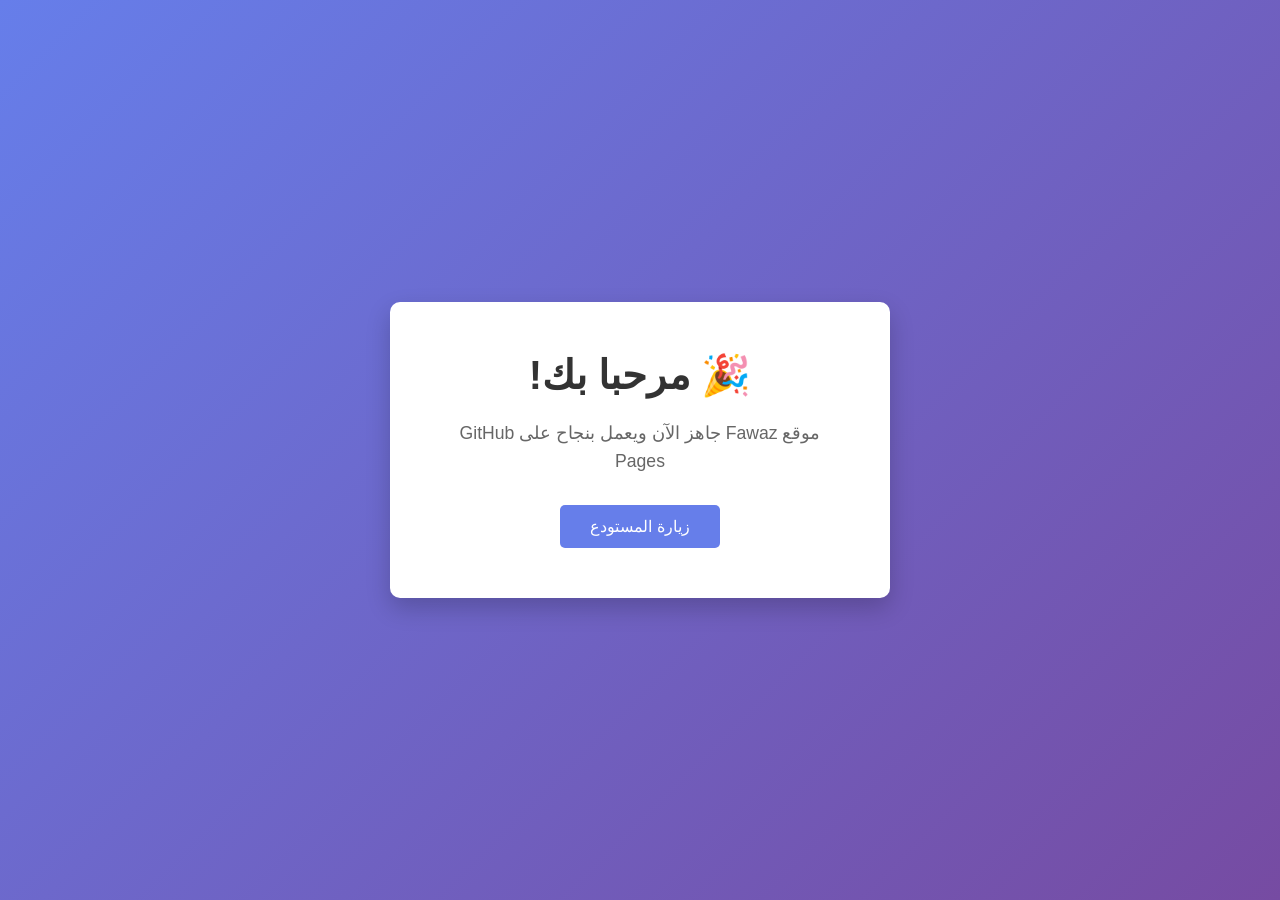
==== index.html @ ca92d2c1 "إضافة صفحة index.html الأساسية لـ GitHub Pages" ====
<!DOCTYPE html>
<html lang="ar">
<head>
    <meta charset="UTF-8">
    <meta name="viewport" content="width=device-width, initial-scale=1.0">
    <title>مرحبا - Fawaz</title>
    <style>
        * {
            margin: 0;
            padding: 0;
            box-sizing: border-box;
        }
        
        body {
            font-family: 'Arial', sans-serif;
            background: linear-gradient(135deg, #667eea 0%, #764ba2 100%);
            min-height: 100vh;
            display: flex;
            justify-content: center;
            align-items: center;
            direction: rtl;
        }
        
        .container {
            text-align: center;
            background: white;
            padding: 50px;
            border-radius: 10px;
            box-shadow: 0 10px 25px rgba(0, 0, 0, 0.2);
            max-width: 500px;
        }
        
        h1 {
            color: #333;
            margin-bottom: 20px;
            font-size: 2.5em;
        }
        
        p {
            color: #666;
            line-height: 1.6;
            margin-bottom: 30px;
            font-size: 1.1em;
        }
        
        .button {
            display: inline-block;
            background: #667eea;
            color: white;
            padding: 12px 30px;
            text-decoration: none;
            border-radius: 5px;
            transition: background 0.3s;
            font-size: 1em;
        }
        
        .button:hover {
            background: #764ba2;
        }
    </style>
</head>
<body>
    <div class="container">
        <h1>🎉 مرحبا بك!</h1>
        <p>موقع Fawaz جاهز الآن ويعمل بنجاح على GitHub Pages</p>
        <a href="https://github.com/fuad-97/fawaz" class="button">زيارة المستودع</a>
    </div>
</body>
</html>
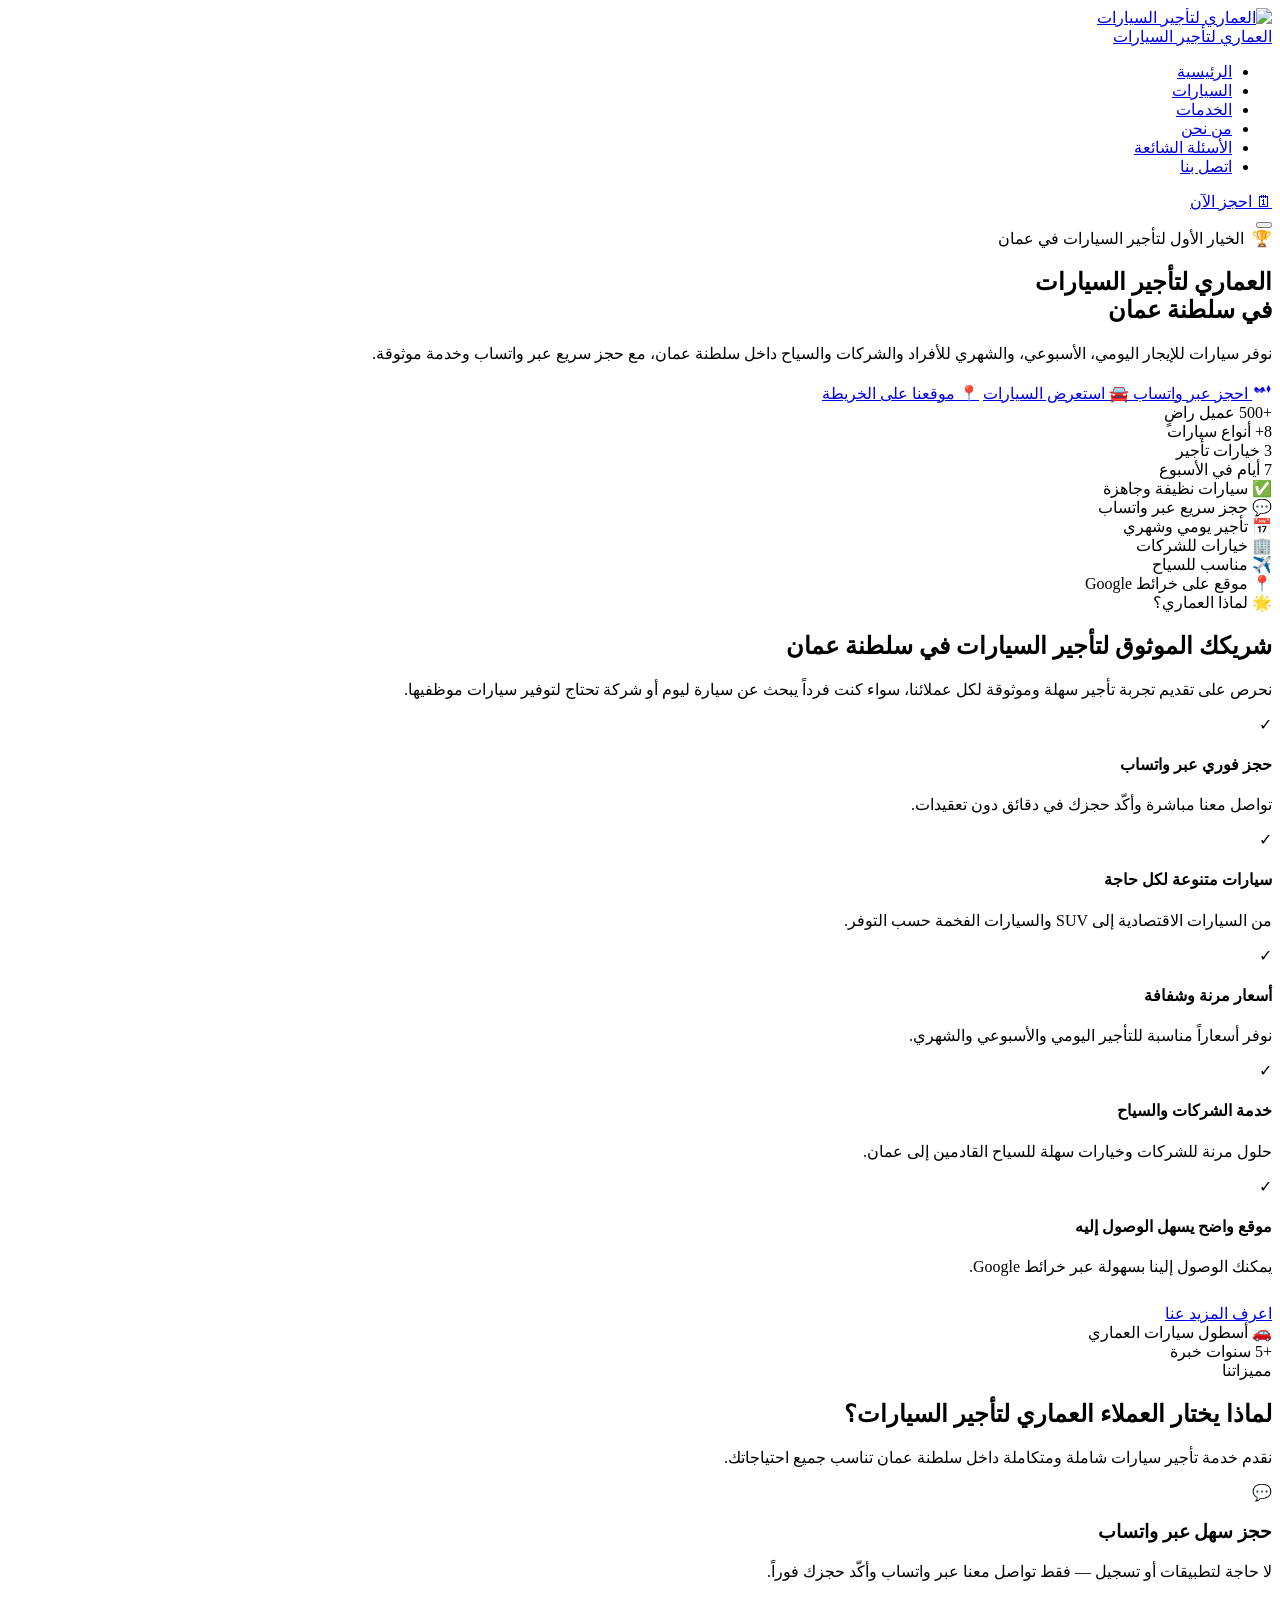
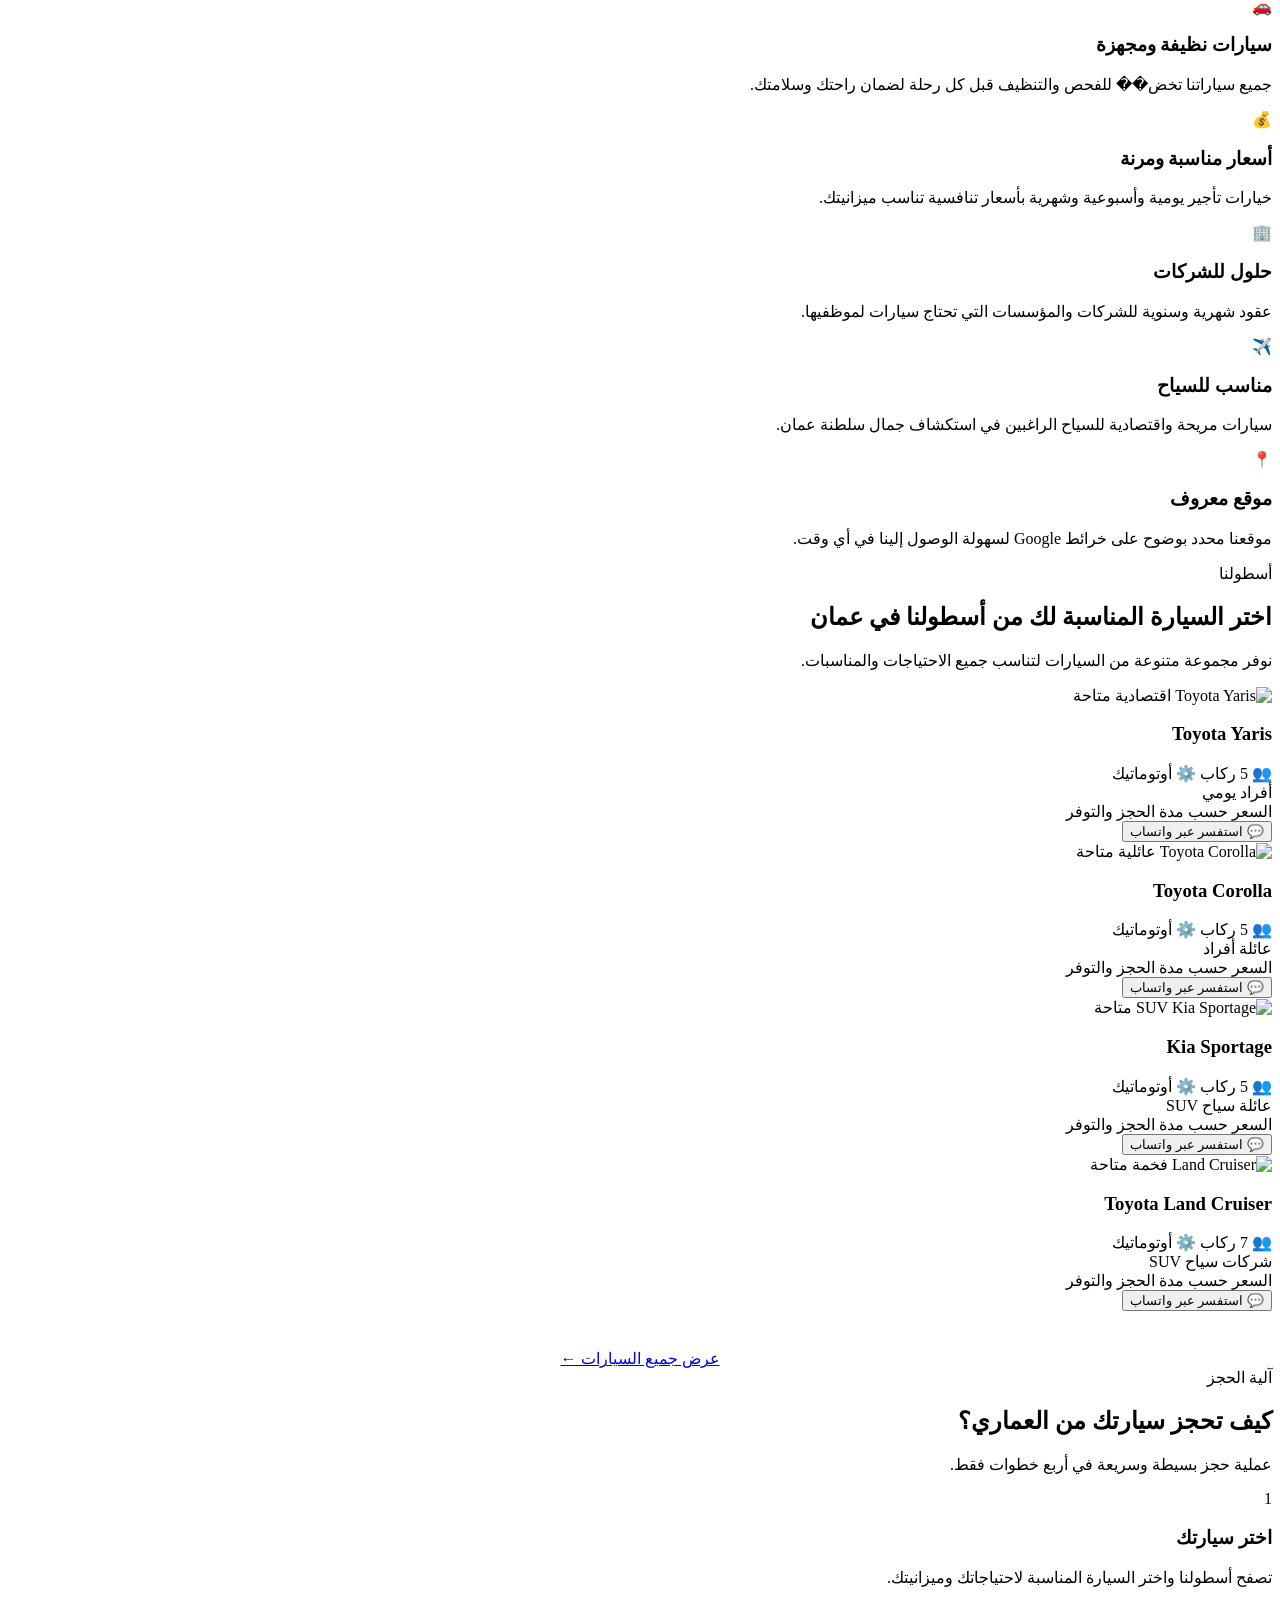
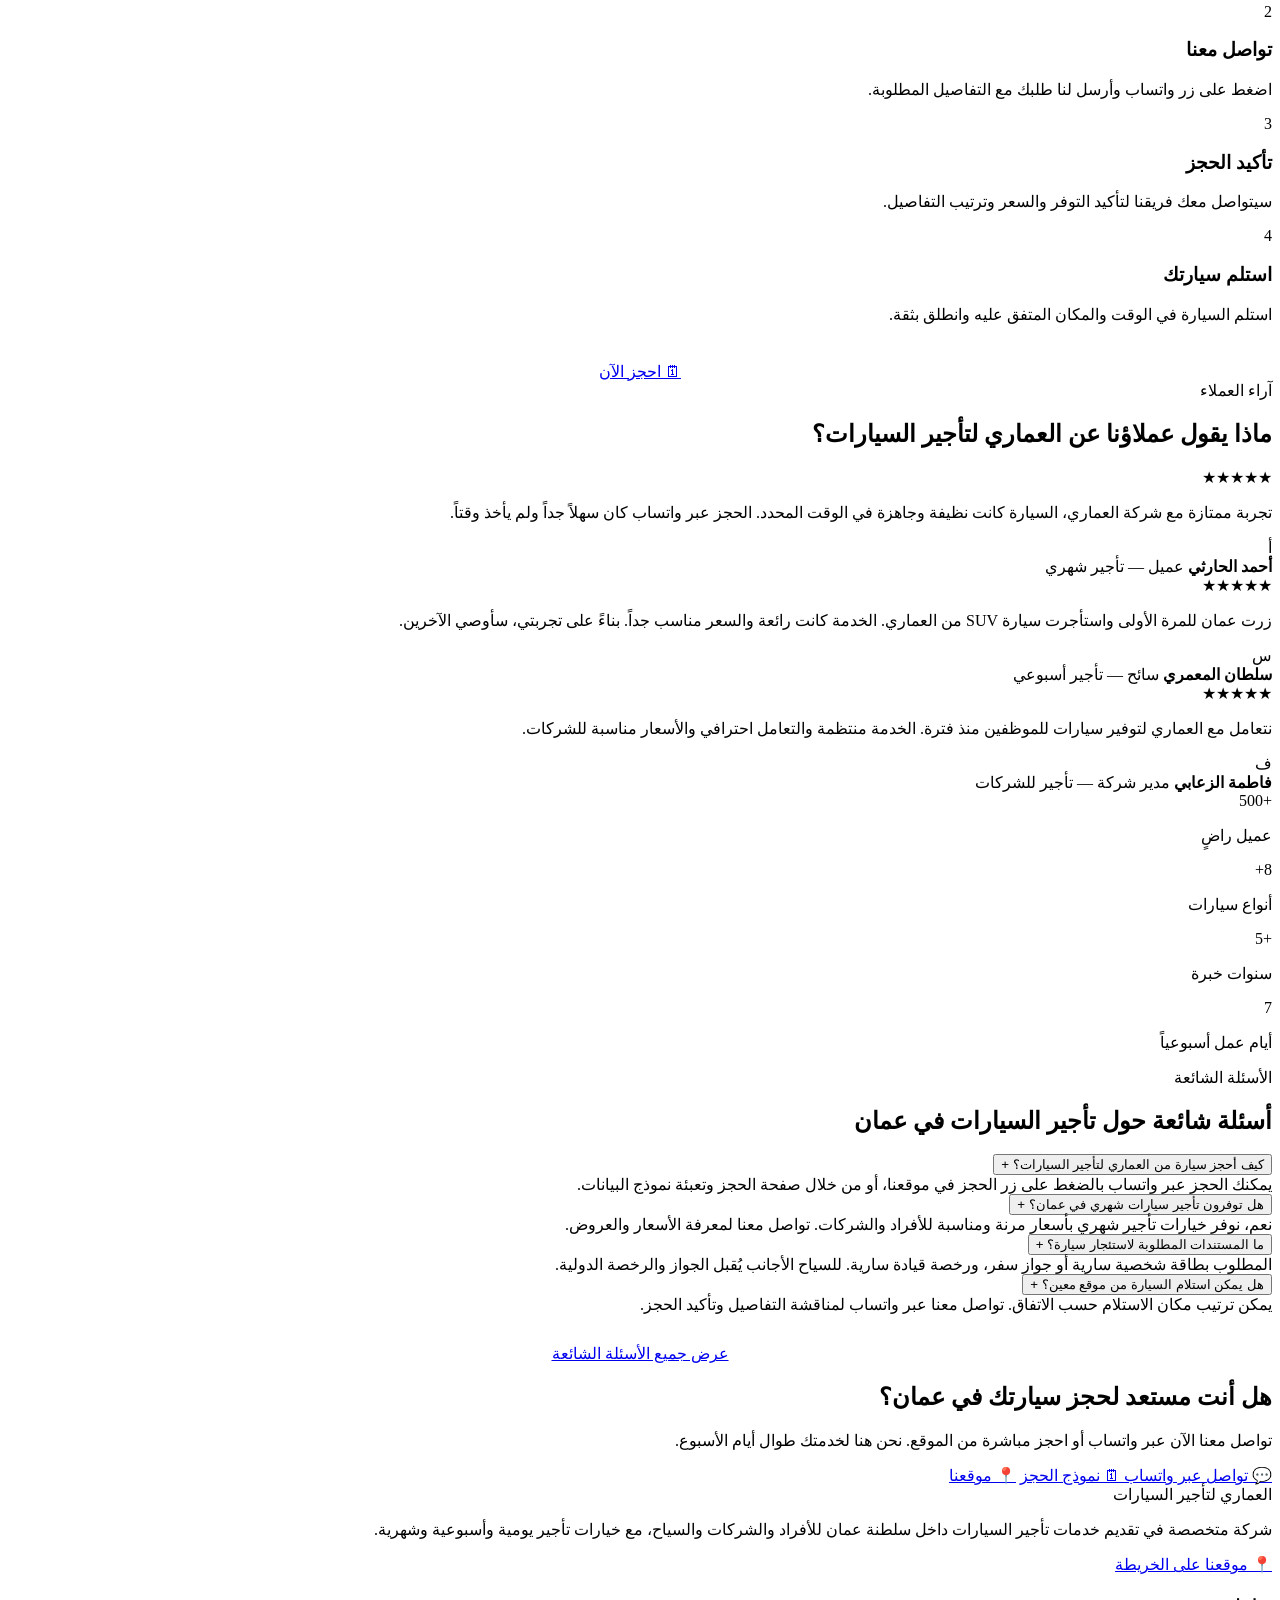
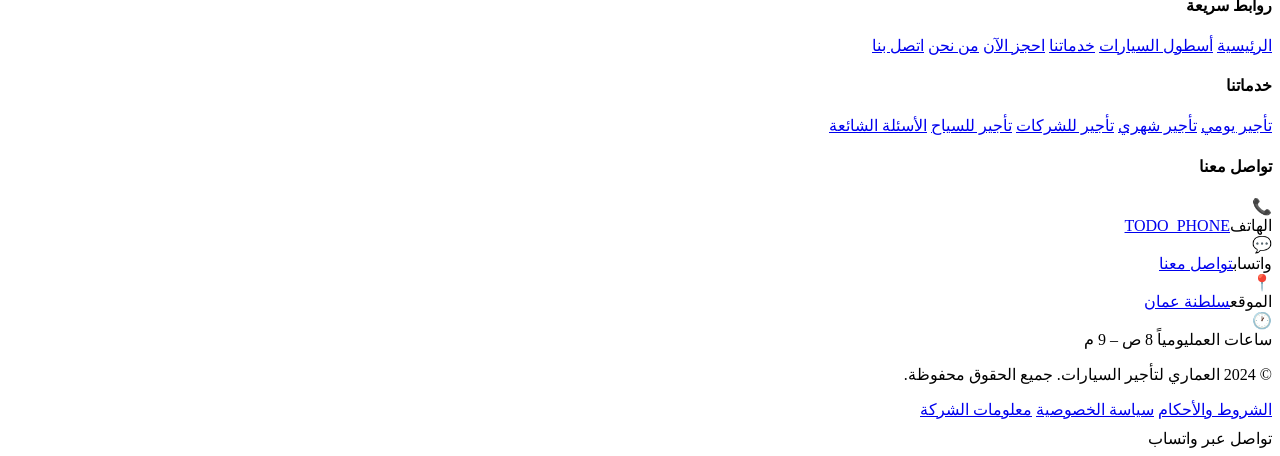
==== commit 57382a29: "استبدال الصفحة التجريبية بصفحة العماري لتأجير السيارات الحقيقية" ====
--- a/index.html
+++ b/index.html
@@ -1,69 +1,622 @@
 <!DOCTYPE html>
-<html lang="ar">
+<html lang="ar" dir="rtl">
 <head>
-    <meta charset="UTF-8">
-    <meta name="viewport" content="width=device-width, initial-scale=1.0">
-    <title>مرحبا - Fawaz</title>
-    <style>
-        * {
-            margin: 0;
-            padding: 0;
-            box-sizing: border-box;
-        }
-        
-        body {
-            font-family: 'Arial', sans-serif;
-            background: linear-gradient(135deg, #667eea 0%, #764ba2 100%);
-            min-height: 100vh;
-            display: flex;
-            justify-content: center;
-            align-items: center;
-            direction: rtl;
-        }
-        
-        .container {
-            text-align: center;
-            background: white;
-            padding: 50px;
-            border-radius: 10px;
-            box-shadow: 0 10px 25px rgba(0, 0, 0, 0.2);
-            max-width: 500px;
-        }
-        
-        h1 {
-            color: #333;
-            margin-bottom: 20px;
-            font-size: 2.5em;
-        }
-        
-        p {
-            color: #666;
-            line-height: 1.6;
-            margin-bottom: 30px;
-            font-size: 1.1em;
-        }
-        
-        .button {
-            display: inline-block;
-            background: #667eea;
-            color: white;
-            padding: 12px 30px;
-            text-decoration: none;
-            border-radius: 5px;
-            transition: background 0.3s;
-            font-size: 1em;
-        }
-        
-        .button:hover {
-            background: #764ba2;
-        }
-    </style>
+  <meta charset="UTF-8">
+  <meta name="viewport" content="width=device-width, initial-scale=1.0">
+  <title>العماري لتأجير السيارات في عمان | Rent a Car Oman</title>
+  <meta name="description" content="العماري لتأجير السيارات في سلطنة عمان — تأجير سيارات يومي وأسبوعي وشهري للأفراد والشركات والسياح. احجز الآن عبر واتساب بسهولة.">
+  <meta name="keywords" content="تأجير سيارات عمان, تأجير سيارات مسقط, شركة تأجير سيارات في عمان, سيارات للإيجار في عمان, تأجير سيارات يومي">
+  <meta name="robots" content="index, follow">
+  <link rel="canonical" href="https://car-rent-al.netlify.app/index.html">
+
+  <!-- Open Graph -->
+  <meta property="og:type"        content="website">
+  <meta property="og:title"       content="العماري لتأجير السيارات في عمان">
+  <meta property="og:description" content="تأجير سيارات يومي وشهري للأفراد والشركات والسياح في سلطنة عمان. حجز سريع عبر واتساب.">
+  <meta property="og:url"         content="https://car-rent-al.netlify.app">
+  <meta property="og:locale"      content="ar_OM">
+  <meta name="twitter:card"       content="summary_large_image">
+  <meta name="twitter:title"      content="العماري لتأجير السيارات في عمان">
+  <meta name="twitter:description" content="تأجير سيارات يومي وشهري للأفراد والشركات والسياح في سلطنة عمان.">
+
+    <link rel="icon" type="image/svg+xml" href="assets/logo.svg">
+  <link rel="stylesheet" href="css/style.css">
+
+  <!-- Structured Data: LocalBusiness + AutoRental + WebSite -->
+  <script type="application/ld+json">
+  [
+    {
+      "@context": "https://schema.org",
+      "@type": ["AutoRental","LocalBusiness"],
+      "name": "العماري لتأجير السيارات",
+      "alternateName": "Al-Amari Car Rental",
+      "description": "شركة تأجير سيارات في سلطنة عمان تقدم خدمات تأجير يومي وأسبوعي وشهري للأفراد والشركات والسياح.",
+      "url": "https://car-rent-al.netlify.app",
+      "telephone": "TODO_PHONE",
+      "areaServed": {"@type":"Country","name":"Oman"},
+      "address": {"@type":"PostalAddress","addressCountry":"OM","addressRegion":"مسقط","addressLocality":"سلطنة عمان"},
+      "sameAs": ["https://maps.app.goo.gl/ahwhJKdvhMWxH1zr6"],
+      "openingHoursSpecification": {
+        "@type": "OpeningHoursSpecification",
+        "dayOfWeek": ["Monday","Tuesday","Wednesday","Thursday","Friday","Saturday","Sunday"],
+        "opens": "08:00",
+        "closes": "21:00"
+      },
+      "contactPoint": {
+        "@type": "ContactPoint",
+        "contactType": "customer service",
+        "telephone": "TODO_PHONE",
+        "availableLanguage": ["Arabic","English"]
+      },
+      "priceRange": "$$",
+      "currenciesAccepted": "OMR",
+      "paymentAccepted": "Cash, Credit Card"
+    },
+    {
+      "@context": "https://schema.org",
+      "@type": "WebSite",
+      "name": "العماري لتأجير السيارات",
+      "url": "https://car-rent-al.netlify.app"
+    }
+  ]
+  </script>
 </head>
 <body>
-    <div class="container">
-        <h1>🎉 مرحبا بك!</h1>
-        <p>موقع Fawaz جاهز الآن ويعمل بنجاح على GitHub Pages</p>
-        <a href="https://github.com/fuad-97/fawaz" class="button">زيارة المستودع</a>
-    </div>
+
+<!-- Navigation -->
+<nav class="navbar" id="navbar">
+  <div class="container">
+    <div class="navbar-inner">
+      <a href="index.html" class="navbar-brand">
+        <img class="brand-logo" src="assets/logo.svg" alt="العماري لتأجير السيارات">
+        <div class="brand-text">
+          <span class="brand-name-nav">العماري</span>
+          <span class="brand-sub-nav">لتأجير السيارات</span>
+        </div>
+      </a>
+      <ul class="nav-menu" id="navMenu">
+        <li><a href="index.html"   class="nav-link active">الرئيسية</a></li>
+        <li><a href="fleet.html"   class="nav-link">السيارات</a></li>
+        <li><a href="services.html" class="nav-link">الخدمات</a></li>
+        <li><a href="about.html"   class="nav-link">من نحن</a></li>
+        <li><a href="faq.html"     class="nav-link">الأسئلة الشائعة</a></li>
+        <li><a href="contact.html" class="nav-link">اتصل بنا</a></li>
+      </ul>
+      <div class="nav-cta">
+        <a href="booking.html" class="btn btn-primary btn-sm">🗓 احجز الآن</a>
+      </div>
+      <button class="hamburger" id="hamburger" aria-label="فتح القائمة">
+        <span></span><span></span><span></span>
+      </button>
+    </div>
+  </div>
+</nav>
+<div class="menu-overlay" id="menuOverlay"></div>
+
+<!-- Hero Section -->
+<section class="hero" id="hero">
+  <div class="hero-bg"></div>
+  <div class="hero-pattern"></div>
+  <div class="container">
+    <div class="hero-content">
+      <div class="hero-badge">🏆 &nbsp;الخيار الأول لتأجير السيارات في عمان</div>
+      <h1>
+        <span>العماري</span> لتأجير السيارات<br>في سلطنة عمان
+      </h1>
+      <p class="hero-desc">
+        نوفر سيارات للإيجار اليومي، الأسبوعي، والشهري للأفراد والشركات والسياح
+        داخل سلطنة عمان، مع حجز سريع عبر واتساب وخدمة موثوقة.
+      </p>
+      <div class="hero-actions">
+        <a href="https://wa.me/TODO_WHATSAPP?text=مرحبا،%20أريد%20الاستفسار%20عن%20تأجير%20سيارة%20من%20العماري"
+           target="_blank" class="btn btn-whatsapp btn-lg">
+          <svg width="20" height="20" viewBox="0 0 24 24" fill="currentColor"><path d="M17.472 14.382c-.297-.149-1.758-.867-2.03-.967-.273-.099-.471-.148-.67.15-.197.297-.767.966-.94 1.164-.173.199-.347.223-.52.099-.636-.378-1.635-.606-2.359-.893-.723-.287-1.181-.604-2.195.62-.714.987-1.523 1.957-2.406 1.957-1.022 0-3.023-1.688-3.517-3.192-.49-1.504.331-2.258 1.142-3.05 1.181-1.181 2.357-.294 3.539.996.378.409.778.857 1.358 1.315.58-.458.981-.906 1.359-1.315 1.182-1.29 2.358-2.177 3.539-.996.811.792 1.632 1.546 1.142 3.05-.494 1.504-2.495 3.192-3.517 3.192-.883 0-1.692-.97-2.406-1.957-1.014-1.224-1.472-.907-2.195-.62-.724.287-1.723.515-2.359.893-.173.124-.347.1-.52-.099-.173-.199-.347-.223-.52-.099zm.029-2.522c.524-1.049 1.048-2.098 1.572-3.147.262-.524.525-1.048.787-1.572.262.524.525 1.048.787 1.572.524 1.049 1.048 2.098 1.572 3.147-.524 1.049-1.048 2.098-1.572 3.147-.262.524-.525 1.048-.787 1.572-.262-.524-.525-1.048-.787-1.572-.524-1.049-1.048-2.098-1.572-3.147z"/></svg>
+          احجز عبر واتساب
+        </a>
+        <a href="fleet.html" class="btn btn-secondary btn-lg">🚘 استعرض السيارات</a>
+        <a href="https://maps.app.goo.gl/ahwhJKdvhMWxH1zr6" target="_blank" class="btn btn-outline-gold btn-lg">📍 موقعنا على الخريطة</a>
+      </div>
+      <div class="hero-stats">
+        <div class="stat-item">
+          <span class="stat-number">+500</span>
+          <span class="stat-label">عميل راضٍ</span>
+        </div>
+        <div class="stat-item">
+          <span class="stat-number">8+</span>
+          <span class="stat-label">أنواع سيارات</span>
+        </div>
+        <div class="stat-item">
+          <span class="stat-number">3</span>
+          <span class="stat-label">خيارات تأجير</span>
+        </div>
+        <div class="stat-item">
+          <span class="stat-number">7</span>
+          <span class="stat-label">أيام في الأسبوع</span>
+        </div>
+      </div>
+    </div>
+  </div>
+</section>
+
+<!-- Features Strip -->
+<div class="features-strip">
+  <div class="container">
+    <div class="features-strip-inner">
+      <div class="feature-strip-item"><span class="icon">✅</span> سيارات نظيفة وجاهزة</div>
+      <div class="feature-strip-item"><span class="icon">💬</span> حجز سريع عبر واتساب</div>
+      <div class="feature-strip-item"><span class="icon">📅</span> تأجير يومي وشهري</div>
+      <div class="feature-strip-item"><span class="icon">🏢</span> خيارات للشركات</div>
+      <div class="feature-strip-item"><span class="icon">✈️</span> مناسب للسياح</div>
+      <div class="feature-strip-item"><span class="icon">📍</span> موقع على خرائط Google</div>
+    </div>
+  </div>
+</div>
+
+<!-- Why Choose Us -->
+<section class="section section-bg">
+  <div class="container">
+    <div class="why-grid">
+      <div class="why-content fade-up">
+        <span class="badge-pill">🌟 لماذا العماري؟</span>
+        <h2>شريكك الموثوق لتأجير السيارات في سلطنة عمان</h2>
+        <p>نحرص على تقديم تجربة تأجير سهلة وموثوقة لكل عملائنا، سواء كنت فرداً يبحث عن سيارة ليوم أو شركة تحتاج لتوفير سيارات موظفيها.</p>
+        <div class="why-list">
+          <div class="why-item">
+            <div class="why-check">✓</div>
+            <div class="why-item-text">
+              <h4>حجز فوري عبر واتساب</h4>
+              <p>تواصل معنا مباشرة وأكّد حجزك في دقائق دون تعقيدات.</p>
+            </div>
+          </div>
+          <div class="why-item">
+            <div class="why-check">✓</div>
+            <div class="why-item-text">
+              <h4>سيارات متنوعة لكل حاجة</h4>
+              <p>من السيارات الاقتصادية إلى SUV والسيارات الفخمة حسب التوفر.</p>
+            </div>
+          </div>
+          <div class="why-item">
+            <div class="why-check">✓</div>
+            <div class="why-item-text">
+              <h4>أسعار مرنة وشفافة</h4>
+              <p>نوفر أسعاراً مناسبة للتأجير اليومي والأسبوعي والشهري.</p>
+            </div>
+          </div>
+          <div class="why-item">
+            <div class="why-check">✓</div>
+            <div class="why-item-text">
+              <h4>خدمة الشركات والسياح</h4>
+              <p>حلول مرنة للشركات وخيارات سهلة للسياح القادمين إلى عمان.</p>
+            </div>
+          </div>
+          <div class="why-item">
+            <div class="why-check">✓</div>
+            <div class="why-item-text">
+              <h4>موقع واضح يسهل الوصول إليه</h4>
+              <p>يمكنك الوصول إلينا بسهولة عبر خرائط Google.</p>
+            </div>
+          </div>
+        </div>
+        <div style="margin-top:28px">
+          <a href="about.html" class="btn btn-navy">اعرف المزيد عنا</a>
+        </div>
+      </div>
+      <div class="why-image-wrap fade-left">
+        <div class="why-image-main">
+          <div class="why-img-placeholder">
+            🚗
+            <span>أسطول سيارات العماري</span>
+          </div>
+        </div>
+        <div class="why-badge-float">
+          <span class="badge-num">+5</span>
+          <span class="badge-lbl">سنوات خبرة</span>
+        </div>
+      </div>
+    </div>
+  </div>
+</section>
+
+<!-- Features Cards -->
+<section class="section">
+  <div class="container">
+    <div class="section-header fade-up">
+      <span class="badge-pill">مميزاتنا</span>
+      <h2>لماذا يختار العملاء العماري لتأجير السيارات؟</h2>
+      <div class="divider"></div>
+      <p>نقدم خدمة تأجير سيارات شاملة ومتكاملة داخل سلطنة عمان تناسب جميع احتياجاتك.</p>
+    </div>
+    <div class="features-grid">
+      <div class="feature-card fade-up delay-1">
+        <div class="feature-icon">💬</div>
+        <h3>حجز سهل عبر واتساب</h3>
+        <p>لا حاجة لتطبيقات أو تسجيل — فقط تواصل معنا عبر واتساب وأكّد حجزك فوراً.</p>
+      </div>
+      <div class="feature-card fade-up delay-2">
+        <div class="feature-icon">🚗</div>
+        <h3>سيارات نظيفة ومجهزة</h3>
+        <p>جميع سياراتنا تخض�� للفحص والتنظيف قبل كل رحلة لضمان راحتك وسلامتك.</p>
+      </div>
+      <div class="feature-card fade-up delay-3">
+        <div class="feature-icon">💰</div>
+        <h3>أسعار مناسبة ومرنة</h3>
+        <p>خيارات تأجير يومية وأسبوعية وشهرية بأسعار تنافسية تناسب ميزانيتك.</p>
+      </div>
+      <div class="feature-card fade-up delay-4">
+        <div class="feature-icon">🏢</div>
+        <h3>حلول للشركات</h3>
+        <p>عقود شهرية وسنوية للشركات والمؤسسات التي تحتاج سيارات لموظفيها.</p>
+      </div>
+      <div class="feature-card fade-up delay-1">
+        <div class="feature-icon">✈️</div>
+        <h3>مناسب للسياح</h3>
+        <p>سيارات مريحة واقتصادية للسياح الراغبين في استكشاف جمال سلطنة عمان.</p>
+      </div>
+      <div class="feature-card fade-up delay-2">
+        <div class="feature-icon">📍</div>
+        <h3>موقع معروف</h3>
+        <p>موقعنا محدد بوضوح على خرائط Google لسهولة الوصول إلينا في أي وقت.</p>
+      </div>
+    </div>
+  </div>
+</section>
+
+<!-- Car Showcase -->
+<section class="section section-bg">
+  <div class="container">
+    <div class="section-header fade-up">
+      <span class="badge-pill">أسطولنا</span>
+      <h2>اختر السيارة المناسبة لك من أسطولنا في عمان</h2>
+      <div class="divider"></div>
+      <p>نوفر مجموعة متنوعة من السيارات لتناسب جميع الاحتياجات والمناسبات.</p>
+    </div>
+    <div class="cars-grid">
+      <!-- Toyota Yaris -->
+      <div class="car-card fade-up delay-1" data-tags="economy,daily">
+        <div class="car-card-image">
+          <img src="https://commons.wikimedia.org/wiki/Special:FilePath/2020%20Toyota%20Yaris%20LE%20Hatchback.jpg?width=900" alt="Toyota Yaris" loading="lazy" decoding="async">
+          <span class="car-type-badge">اقتصادية</span>
+          <span class="car-avail">متاحة</span>
+        </div>
+        <div class="car-card-body">
+          <h3>Toyota Yaris</h3>
+          <div class="car-specs">
+            <span class="car-spec">👥 5 ركاب</span>
+            <span class="car-spec">⚙️ أوتوماتيك</span>
+          </div>
+          <div class="car-tags">
+            <span class="car-tag">أفراد</span>
+            <span class="car-tag">يومي</span>
+          </div>
+          <div class="car-price"><span class="price-text">السعر حسب مدة الحجز والتوفر</span></div>
+          <button class="btn btn-whatsapp btn-sm btn-full"
+            onclick="bookCar('Toyota Yaris')">💬 استفسر عبر واتساب</button>
+        </div>
+      </div>
+      <!-- Toyota Corolla -->
+      <div class="car-card fade-up delay-2" data-tags="economy,family,daily">
+        <div class="car-card-image">
+          <img src="https://commons.wikimedia.org/wiki/Special:FilePath/Toyota%20Corolla%20Limousine%20Hybrid%20Genf%202019%201Y7A5576.jpg?width=900" alt="Toyota Corolla" loading="lazy" decoding="async">
+          <span class="car-type-badge">عائلية</span>
+          <span class="car-avail">متاحة</span>
+        </div>
+        <div class="car-card-body">
+          <h3>Toyota Corolla</h3>
+          <div class="car-specs">
+            <span class="car-spec">👥 5 ركاب</span>
+            <span class="car-spec">⚙️ أوتوماتيك</span>
+          </div>
+          <div class="car-tags">
+            <span class="car-tag">عائلة</span>
+            <span class="car-tag">أفراد</span>
+          </div>
+          <div class="car-price"><span class="price-text">السعر حسب مدة الحجز والتوفر</span></div>
+          <button class="btn btn-whatsapp btn-sm btn-full"
+            onclick="bookCar('Toyota Corolla')">💬 استفسر عبر واتساب</button>
+        </div>
+      </div>
+      <!-- Kia Sportage -->
+      <div class="car-card fade-up delay-3" data-tags="suv,family,tourist">
+        <div class="car-card-image">
+          <img src="https://commons.wikimedia.org/wiki/Special:FilePath/2009%20Kia%20Sportage%20LX.jpg?width=900" alt="Kia Sportage" loading="lazy" decoding="async">
+          <span class="car-type-badge">SUV</span>
+          <span class="car-avail">متاحة</span>
+        </div>
+        <div class="car-card-body">
+          <h3>Kia Sportage</h3>
+          <div class="car-specs">
+            <span class="car-spec">👥 5 ركاب</span>
+            <span class="car-spec">⚙️ أوتوماتيك</span>
+          </div>
+          <div class="car-tags">
+            <span class="car-tag">عائلة</span>
+            <span class="car-tag">سياح</span>
+            <span class="car-tag">SUV</span>
+          </div>
+          <div class="car-price"><span class="price-text">السعر حسب مدة الحجز والتوفر</span></div>
+          <button class="btn btn-whatsapp btn-sm btn-full"
+            onclick="bookCar('Kia Sportage')">💬 استفسر عبر واتساب</button>
+        </div>
+      </div>
+      <!-- Toyota Land Cruiser -->
+      <div class="car-card fade-up delay-4" data-tags="suv,corporate,tourist">
+        <div class="car-card-image">
+          <img src="https://commons.wikimedia.org/wiki/Special:FilePath/Toyota%20Landcruiser%20(38030428366).jpg?width=900" alt="Land Cruiser" loading="lazy" decoding="async">
+          <span class="car-type-badge">فخمة</span>
+          <span class="car-avail">متاحة</span>
+        </div>
+        <div class="car-card-body">
+          <h3>Toyota Land Cruiser</h3>
+          <div class="car-specs">
+            <span class="car-spec">👥 7 ركاب</span>
+            <span class="car-spec">⚙️ أوتوماتيك</span>
+          </div>
+          <div class="car-tags">
+            <span class="car-tag">شركات</span>
+            <span class="car-tag">سياح</span>
+            <span class="car-tag">SUV</span>
+          </div>
+          <div class="car-price"><span class="price-text">السعر حسب مدة الحجز والتوفر</span></div>
+          <button class="btn btn-whatsapp btn-sm btn-full"
+            onclick="bookCar('Toyota Land Cruiser')">💬 استفسر عبر واتساب</button>
+        </div>
+      </div>
+    </div>
+    <div style="text-align:center;margin-top:38px">
+      <a href="fleet.html" class="btn btn-navy btn-lg">عرض جميع السيارات ←</a>
+    </div>
+  </div>
+</section>
+
+<!-- How to Book -->
+<section class="section">
+  <div class="container">
+    <div class="section-header fade-up">
+      <span class="badge-pill">آلية الحجز</span>
+      <h2>كيف تحجز سيارتك من العماري؟</h2>
+      <div class="divider"></div>
+      <p>عملية حجز بسيطة وسريعة في أربع خطوات فقط.</p>
+    </div>
+    <div class="steps-grid">
+      <div class="step-card fade-up delay-1">
+        <div class="step-number">1</div>
+        <h3>اختر سيارتك</h3>
+        <p>تصفح أسطولنا واختر السيارة المناسبة لاحتياجاتك وميزانيتك.</p>
+      </div>
+      <div class="step-card fade-up delay-2">
+        <div class="step-number">2</div>
+        <h3>تواصل معنا</h3>
+        <p>اضغط على زر واتساب وأرسل لنا طلبك مع التفاصيل المطلوبة.</p>
+      </div>
+      <div class="step-card fade-up delay-3">
+        <div class="step-number">3</div>
+        <h3>تأكيد الحجز</h3>
+        <p>سيتواصل معك فريقنا لتأكيد التوفر والسعر وترتيب التفاصيل.</p>
+      </div>
+      <div class="step-card fade-up delay-4">
+        <div class="step-number">4</div>
+        <h3>استلم سيارتك</h3>
+        <p>استلم السيارة في الوقت والمكان المتفق عليه وانطلق بثقة.</p>
+      </div>
+    </div>
+    <div style="text-align:center;margin-top:38px">
+      <a href="booking.html" class="btn btn-primary btn-lg">🗓 احجز الآن</a>
+    </div>
+  </div>
+</section>
+
+<!-- Testimonials -->
+<section class="section section-bg">
+  <div class="container">
+    <div class="section-header fade-up">
+      <span class="badge-pill">آراء العملاء</span>
+      <h2>ماذا يقول عملاؤنا عن العماري لتأجير السيارات؟</h2>
+      <div class="divider"></div>
+    </div>
+    <div class="testimonials-grid">
+      <div class="testimonial-card fade-up delay-1">
+        <div class="testimonial-stars">★★★★★</div>
+        <p class="testimonial-text">تجربة ممتازة مع شركة العماري، السيارة كانت نظيفة وجاهزة في الوقت المحدد. الحجز عبر واتساب كان سهلاً جداً ولم يأخذ وقتاً.</p>
+        <div class="testimonial-author">
+          <div class="author-avatar">أ</div>
+          <div class="author-info">
+            <strong>أحمد الحارثي</strong>
+            <span>عميل — تأجير شهري</span>
+          </div>
+        </div>
+      </div>
+      <div class="testimonial-card fade-up delay-2">
+        <div class="testimonial-stars">★★★★★</div>
+        <p class="testimonial-text">زرت عمان للمرة الأولى واستأجرت سيارة SUV من العماري. الخدمة كانت رائعة والسعر مناسب جداً. بناءً على تجربتي، سأوصي الآخرين.</p>
+        <div class="testimonial-author">
+          <div class="author-avatar">س</div>
+          <div class="author-info">
+            <strong>سلطان المعمري</strong>
+            <span>سائح — تأجير أسبوعي</span>
+          </div>
+        </div>
+      </div>
+      <div class="testimonial-card fade-up delay-3">
+        <div class="testimonial-stars">★★★★★</div>
+        <p class="testimonial-text">نتعامل مع العماري لتوفير سيارات للموظفين منذ فترة. الخدمة منتظمة والتعامل احترافي والأسعار مناسبة للشركات.</p>
+        <div class="testimonial-author">
+          <div class="author-avatar">ف</div>
+          <div class="author-info">
+            <strong>فاطمة الزعابي</strong>
+            <span>مدير شركة — تأجير للشركات</span>
+          </div>
+        </div>
+      </div>
+    </div>
+  </div>
+</section>
+
+<!-- Stats -->
+<section class="section">
+  <div class="container fade-up">
+    <div class="stats-grid">
+      <div class="stat-card">
+        <span class="stat-num">+500</span>
+        <p>عميل راضٍ</p>
+      </div>
+      <div class="stat-card">
+        <span class="stat-num">8+</span>
+        <p>أنواع سيارات</p>
+      </div>
+      <div class="stat-card">
+        <span class="stat-num">+5</span>
+        <p>سنوات خبرة</p>
+      </div>
+      <div class="stat-card">
+        <span class="stat-num">7</span>
+        <p>أيام عمل أسبوعياً</p>
+      </div>
+    </div>
+  </div>
+</section>
+
+<!-- FAQ Preview -->
+<section class="section section-bg">
+  <div class="container">
+    <div class="section-header fade-up">
+      <span class="badge-pill">الأسئلة الشائعة</span>
+      <h2>أسئلة شائعة حول تأجير السيارات في عمان</h2>
+      <div class="divider"></div>
+    </div>
+    <div class="faq-list fade-up">
+      <div class="faq-item">
+        <button class="faq-question">
+          كيف أحجز سيارة من العماري لتأجير السيارات؟
+          <span class="faq-icon">+</span>
+        </button>
+        <div class="faq-answer">
+          <div class="faq-answer-inner">يمكنك الحجز عبر واتساب بالضغط على زر الحجز في موقعنا، أو من خلال صفحة الحجز وتعبئة نموذج البيانات.</div>
+        </div>
+      </div>
+      <div class="faq-item">
+        <button class="faq-question">
+          هل توفرون تأجير سيارات شهري في عمان؟
+          <span class="faq-icon">+</span>
+        </button>
+        <div class="faq-answer">
+          <div class="faq-answer-inner">نعم، نوفر خيارات تأجير شهري بأسعار مرنة ومناسبة للأفراد والشركات. تواصل معنا لمعرفة الأسعار والعروض.</div>
+        </div>
+      </div>
+      <div class="faq-item">
+        <button class="faq-question">
+          ما المستندات المطلوبة لاستئجار سيارة؟
+          <span class="faq-icon">+</span>
+        </button>
+        <div class="faq-answer">
+          <div class="faq-answer-inner">المطلوب بطاقة شخصية سارية أو جواز سفر، ورخصة قيادة سارية. للسياح الأجانب يُقبل الجواز والرخصة الدولية.</div>
+        </div>
+      </div>
+      <div class="faq-item">
+        <button class="faq-question">
+          هل يمكن استلام السيارة من موقع معين؟
+          <span class="faq-icon">+</span>
+        </button>
+        <div class="faq-answer">
+          <div class="faq-answer-inner">يمكن ترتيب مكان الاستلام حسب الاتفاق. تواصل معنا عبر واتساب لمناقشة التفاصيل وتأكيد الحجز.</div>
+        </div>
+      </div>
+    </div>
+    <div style="text-align:center;margin-top:30px">
+      <a href="faq.html" class="btn btn-outline-gold">عرض جميع الأسئلة الشائعة</a>
+    </div>
+  </div>
+</section>
+
+<!-- CTA -->
+<section class="cta-section">
+  <div class="container">
+    <div class="cta-inner fade-up">
+      <h2>هل أنت مستعد لحجز سيارتك في عمان؟</h2>
+      <p>تواصل معنا الآن عبر واتساب أو احجز مباشرة من الموقع. نحن هنا لخدمتك طوال أيام الأسبوع.</p>
+      <div class="cta-actions">
+        <a href="https://wa.me/TODO_WHATSAPP?text=مرحبا،%20أريد%20الاستفسار%20عن%20تأجير%20سيارة%20من%20العماري"
+           target="_blank" class="btn btn-whatsapp btn-lg">
+          💬 تواصل عبر واتساب
+        </a>
+        <a href="booking.html" class="btn btn-primary btn-lg">🗓 نموذج الحجز</a>
+        <a href="https://maps.app.goo.gl/ahwhJKdvhMWxH1zr6" target="_blank" class="btn btn-secondary btn-lg">📍 موقعنا</a>
+      </div>
+    </div>
+  </div>
+</section>
+
+<!-- Footer -->
+<footer>
+  <div class="container">
+    <div class="footer-grid">
+      <div class="footer-brand">
+        <span class="footer-brand-name">العماري لتأجير السيارات</span>
+        <p>شركة متخصصة في تقديم خدمات تأجير السيارات داخل سلطنة عمان للأفراد والشركات والسياح، مع خيارات تأجير يومية وأسبوعية وشهرية.</p>
+        <a href="https://maps.app.goo.gl/ahwhJKdvhMWxH1zr6" target="_blank" class="btn btn-outline-gold btn-sm">📍 موقعنا على الخريطة</a>
+      </div>
+      <div class="footer-col">
+        <h4>روابط سريعة</h4>
+        <nav class="footer-links">
+          <a href="index.html">الرئيسية</a>
+          <a href="fleet.html">أسطول السيارات</a>
+          <a href="services.html">خدماتنا</a>
+          <a href="booking.html">احجز الآن</a>
+          <a href="about.html">من نحن</a>
+          <a href="contact.html">اتصل بنا</a>
+        </nav>
+      </div>
+      <div class="footer-col">
+        <h4>خدماتنا</h4>
+        <nav class="footer-links">
+          <a href="services.html">تأجير يومي</a>
+          <a href="services.html">تأجير شهري</a>
+          <a href="corporate.html">تأجير للشركات</a>
+          <a href="tourist.html">تأجير للسياح</a>
+          <a href="faq.html">الأسئلة الشائعة</a>
+        </nav>
+      </div>
+      <div class="footer-col">
+        <h4>تواصل معنا</h4>
+        <div class="footer-contact-items">
+          <div class="footer-contact-item">
+            <span class="fi">📞</span>
+            <div><span>الهاتف</span><a href="tel:TODO_PHONE">TODO_PHONE</a></div>
+          </div>
+          <div class="footer-contact-item">
+            <span class="fi">💬</span>
+            <div><span>واتساب</span><a href="https://wa.me/TODO_WHATSAPP" target="_blank">تواصل معنا</a></div>
+          </div>
+          <div class="footer-contact-item">
+            <span class="fi">📍</span>
+            <div><span>الموقع</span><a href="https://maps.app.goo.gl/ahwhJKdvhMWxH1zr6" target="_blank">سلطنة عمان</a></div>
+          </div>
+          <div class="footer-contact-item">
+            <span class="fi">🕐</span>
+            <div><span>ساعات العمل</span><span>يومياً 8 ص – 9 م</span></div>
+          </div>
+        </div>
+      </div>
+    </div>
+    <div class="footer-bottom">
+      <p>© 2024 العماري لتأجير السيارات. جميع الحقوق محفوظة.</p>
+      <div class="footer-bottom-links">
+        <a href="terms.html">الشروط والأحكام</a>
+        <a href="privacy.html">سياسة الخصوصية</a>
+        <a href="company-information.html">معلومات الشركة</a>
+      </div>
+    </div>
+  </div>
+</footer>
+
+<!-- WhatsApp Float -->
+<div class="whatsapp-float">
+  <span class="wa-tooltip">تواصل عبر واتساب</span>
+  <a href="https://wa.me/TODO_WHATSAPP?text=مرحبا،%20أريد%20الاستفسار%20عن%20تأجير%20سيارة%20من%20العماري"
+     target="_blank" class="wa-btn" aria-label="تواصل عبر واتساب">
+    <svg width="25" height="25" viewBox="0 0 24 24" fill="white"><path d="M17.472 14.382c-.297-.149-1.758-.867-2.03-.967-.273-.099-.471-.148-.67.15-.197.297-.767.966-.94 1.164-.173.199-.347.223-.52.099-.636-.378-1.635-.606-2.359-.893-.723-.287-1.181-.604-2.195.62-.714.987-1.523 1.957-2.406 1.957-1.022 0-3.023-1.688-3.517-3.192-.49-1.504.331-2.258 1.142-3.05 1.181-1.181 2.357-.294 3.539.996.378.409.778.857 1.358 1.315.58-.458.981-.906 1.359-1.315 1.182-1.29 2.358-2.177 3.539-.996.811.792 1.632 1.546 1.142 3.05-.494 1.504-2.495 3.192-3.517 3.192-.883 0-1.692-.97-2.406-1.957-1.014-1.224-1.472-.907-2.195-.62-.724.287-1.723.515-2.359.893-.173.124-.347.1-.52-.099-.173-.199-.347-.223-.52-.099zm.029-2.522c.524-1.049 1.048-2.098 1.572-3.147.262-.524.525-1.048.787-1.572.262.524.525 1.048.787 1.572.524 1.049 1.048 2.098 1.572 3.147-.524 1.049-1.048 2.098-1.572 3.147-.262.524-.525 1.048-.787 1.572-.262-.524-.525-1.048-.787-1.572-.524-1.049-1.048-2.098-1.572-3.147z"/></svg>
+  </a>
+</div>
+
+<script src="js/main.js"></script>
 </body>
-</html>+</html>
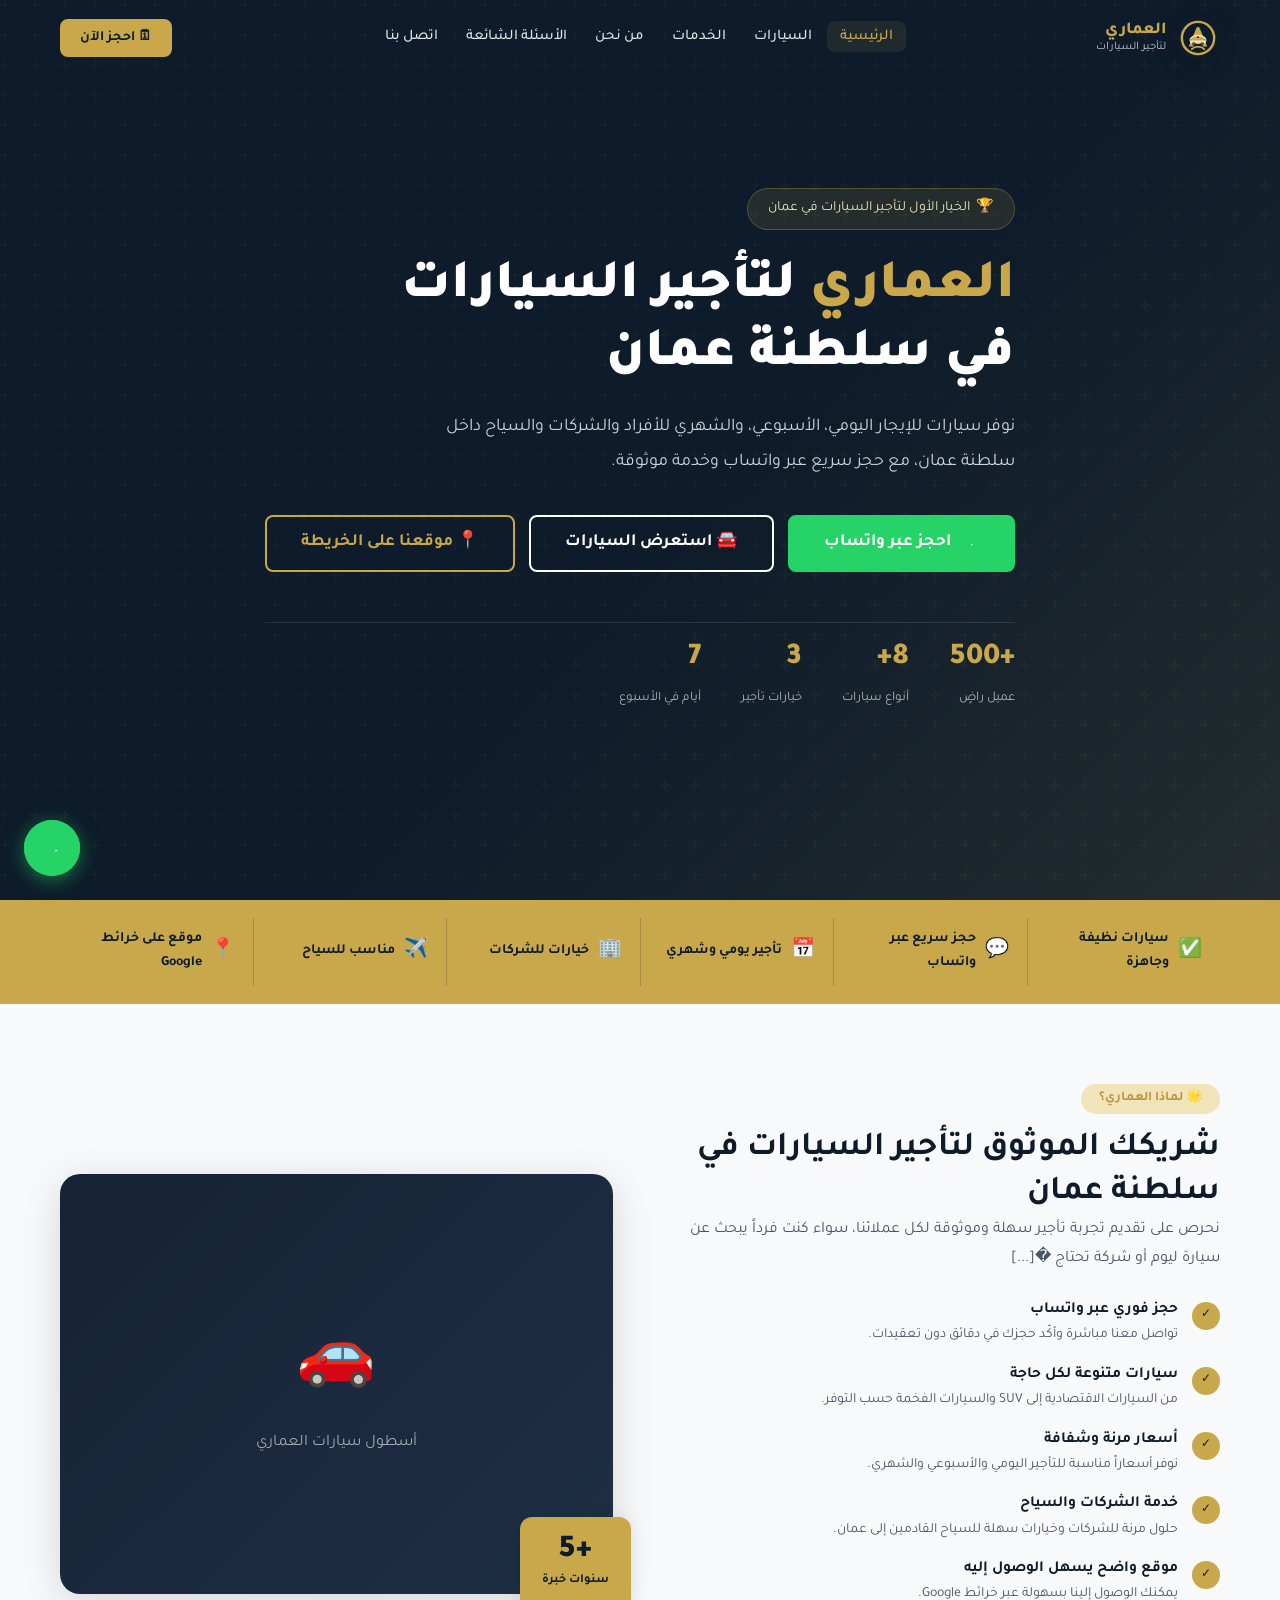
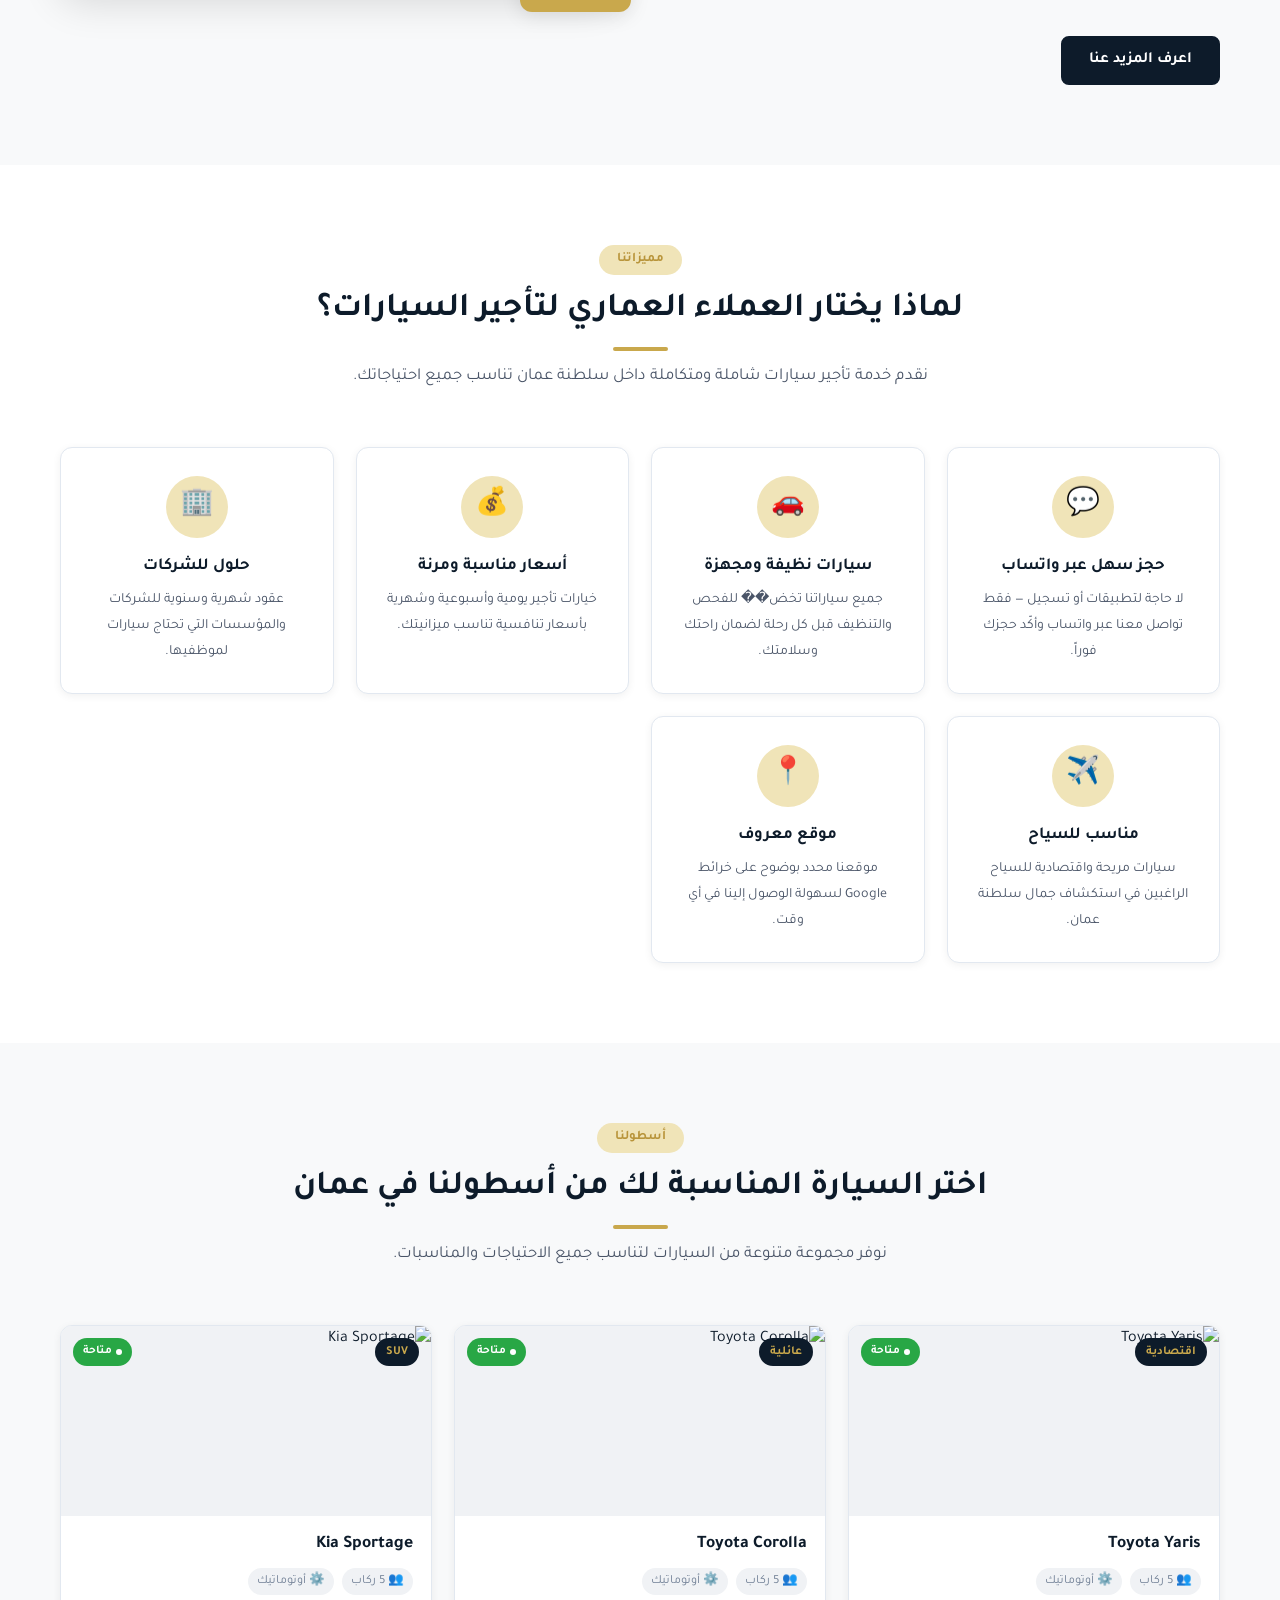
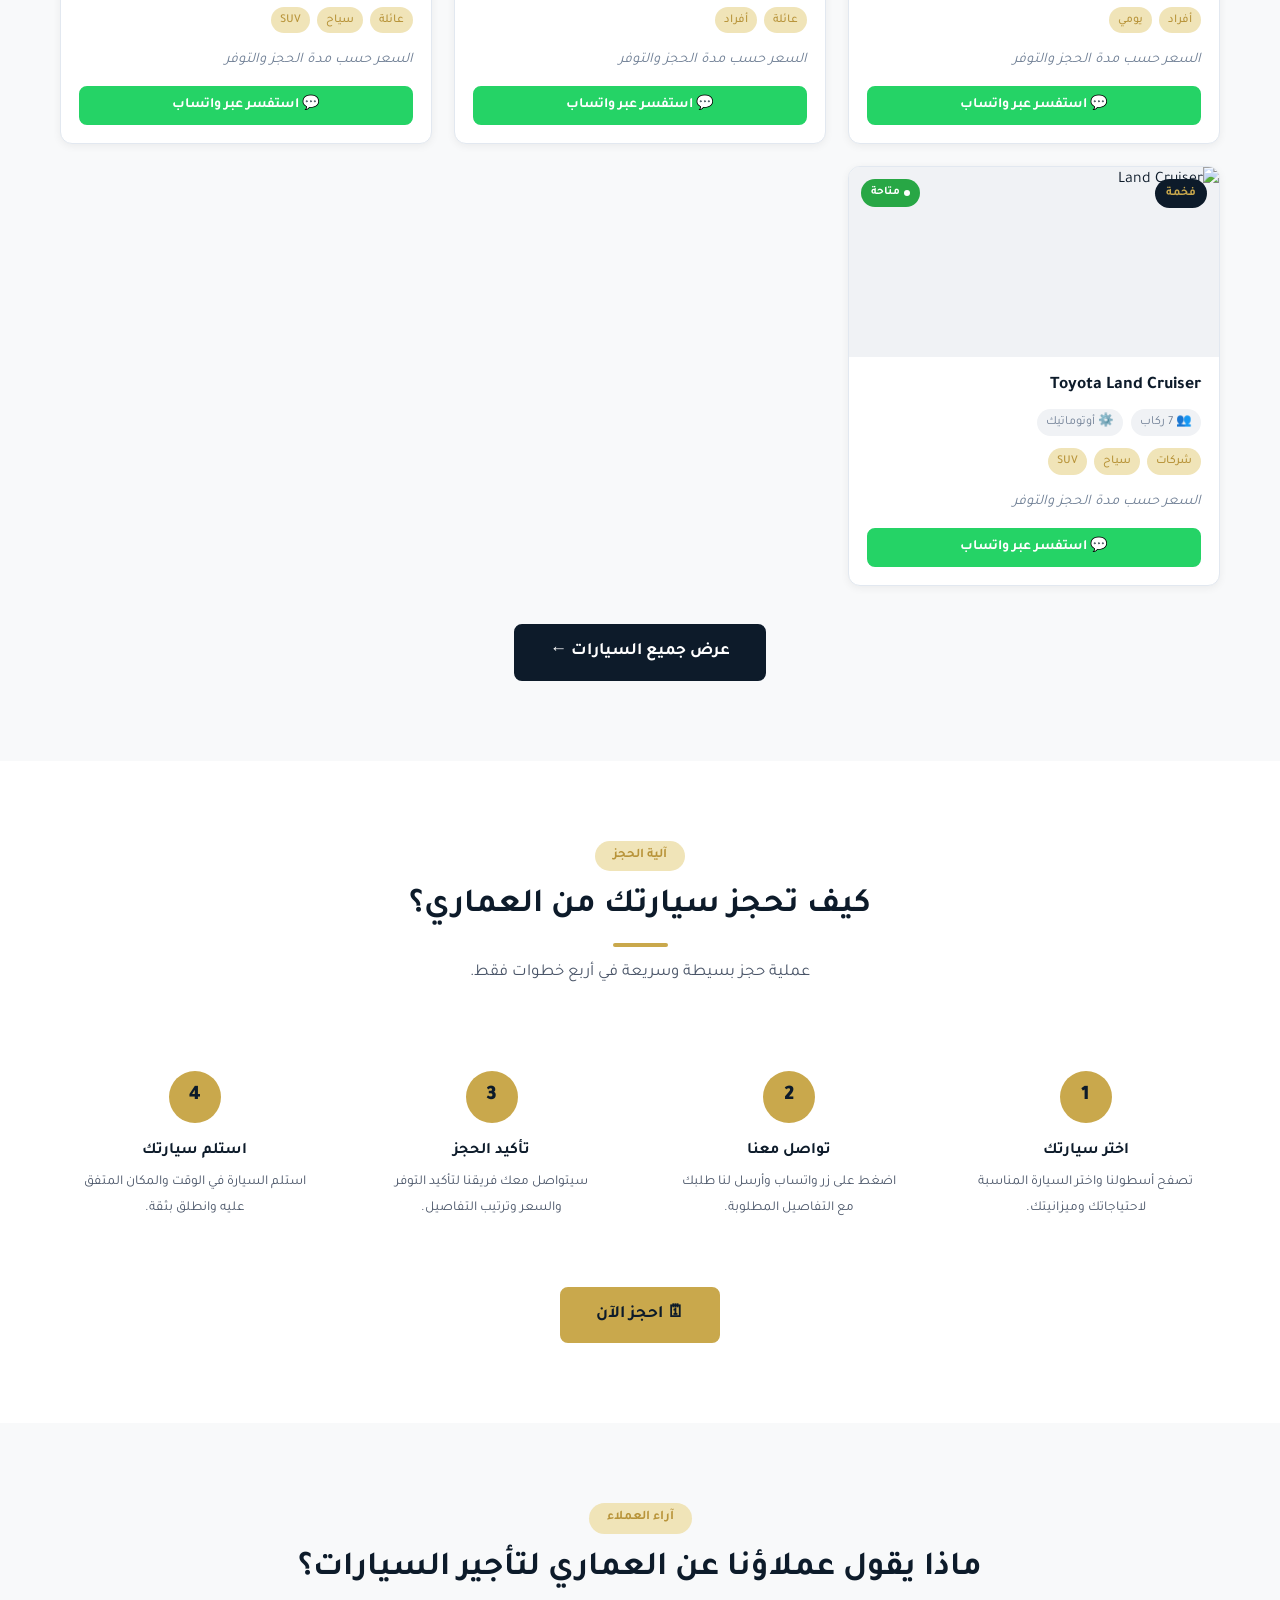
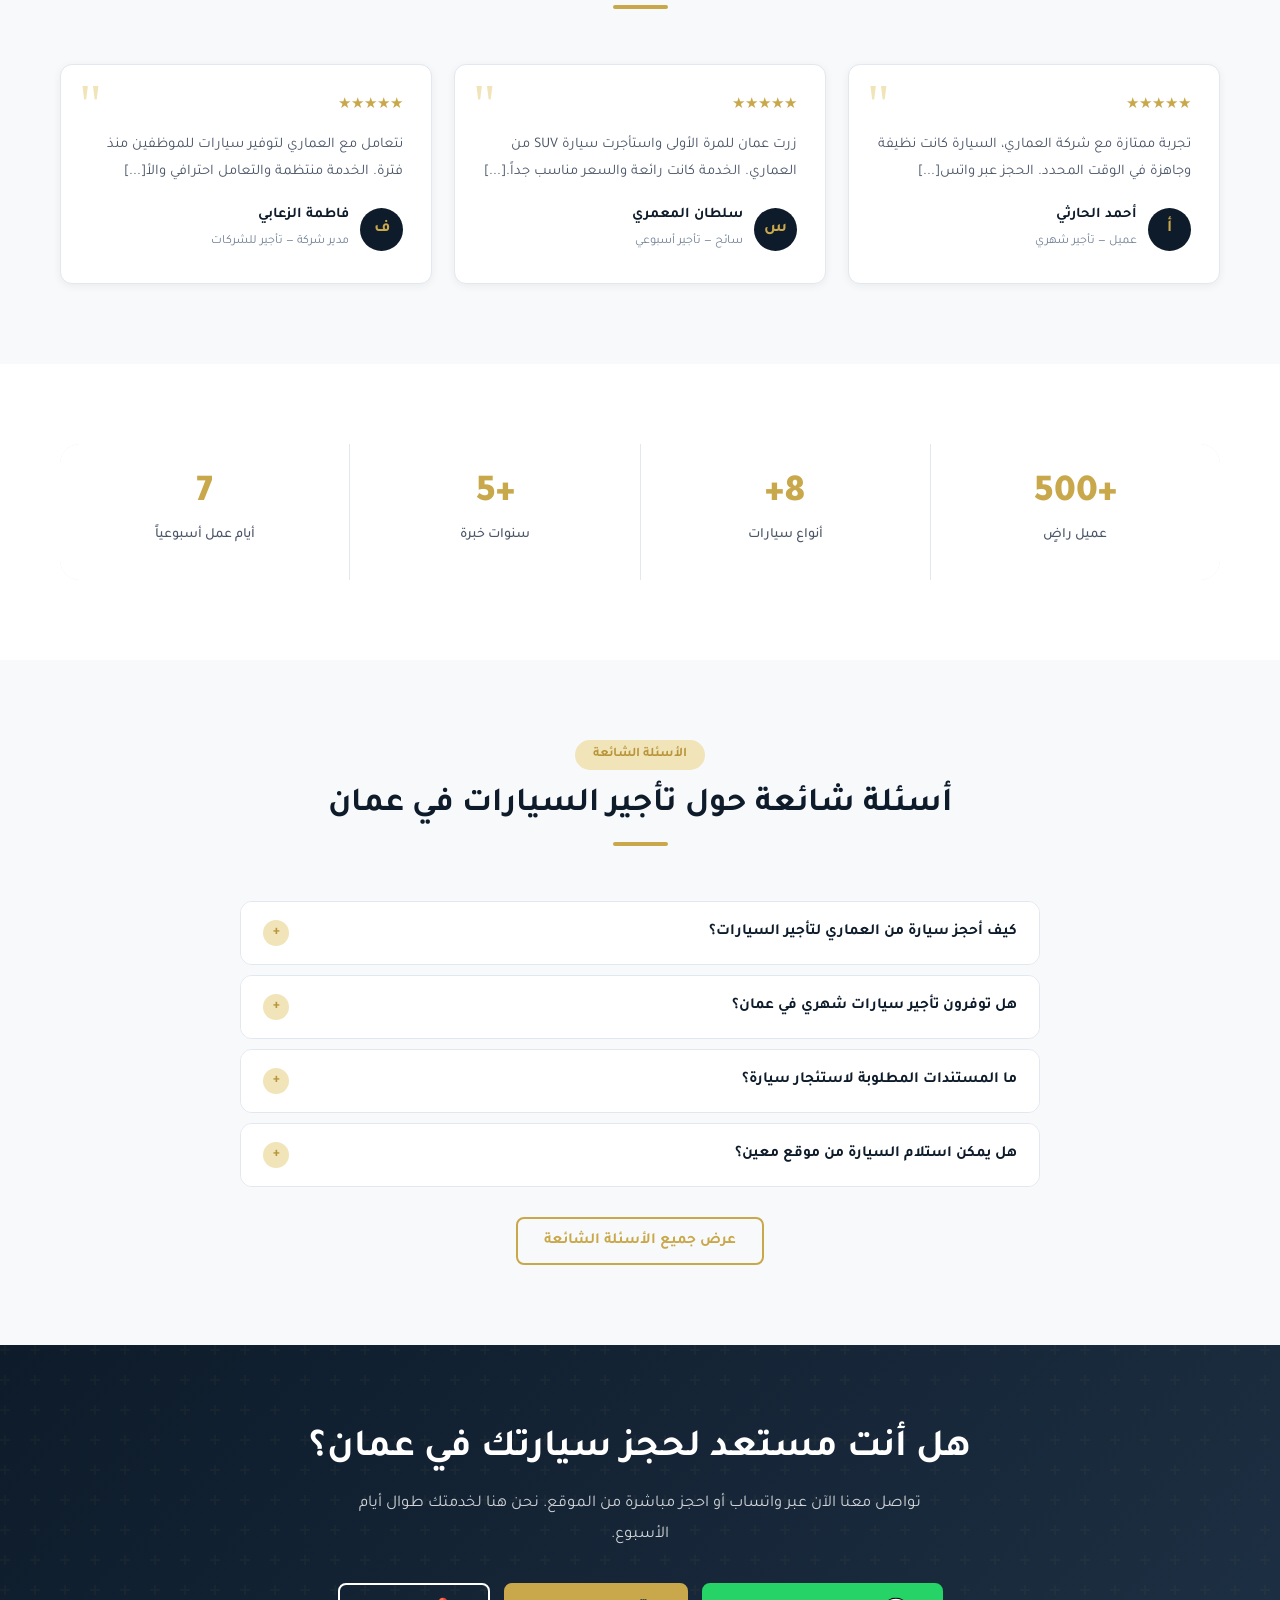
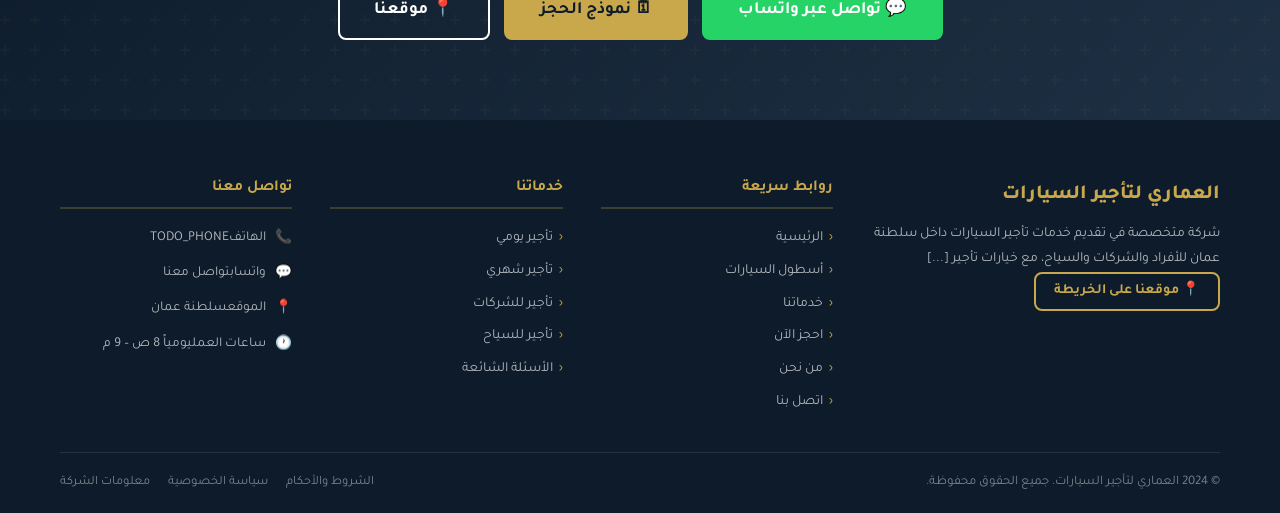
==== commit 5ad5b8f8: "Fix: update root index.html resource paths to ./fawaz/ (CSS, JS, assets, internal page links) so Net" ====
--- a/index.html
+++ b/index.html
@@ -4,23 +4,23 @@
   <meta charset="UTF-8">
   <meta name="viewport" content="width=device-width, initial-scale=1.0">
   <title>العماري لتأجير السيارات في عمان | Rent a Car Oman</title>
-  <meta name="description" content="العماري لتأجير السيارات في سلطنة عمان — تأجير سيارات يومي وأسبوعي وشهري للأفراد والشركات والسياح. احجز الآن عبر واتساب بسهولة.">
-  <meta name="keywords" content="تأجير سيارات عمان, تأجير سيارات مسقط, شركة تأجير سيارات في عمان, سيارات للإيجار في عمان, تأجير سيارات يومي">
+  <meta name="description" content="العماري لتأجير السيارات في سلطنة عمان — تأجير سيارات يومي وأسبوعي وشهري للأفراد والشرك�[...]">
+  <meta name="keywords" content="تأجير سيارات عمان, تأجير سيارات مسقط, شركة تأجير سيارات في عمان, سيارات للإيجار في عمان, تأ�[...]">
   <meta name="robots" content="index, follow">
   <link rel="canonical" href="https://car-rent-al.netlify.app/index.html">
 
   <!-- Open Graph -->
   <meta property="og:type"        content="website">
   <meta property="og:title"       content="العماري لتأجير السيارات في عمان">
-  <meta property="og:description" content="تأجير سيارات يومي وشهري للأفراد والشركات والسياح في سلطنة عمان. حجز سريع عبر واتساب.">
+  <meta property="og:description" content="تأجير سيارات يومي وشهري للأفراد والشركات والسياح في سلطنة عمان. حجز سريع عبر واتساب.[...]">
   <meta property="og:url"         content="https://car-rent-al.netlify.app">
   <meta property="og:locale"      content="ar_OM">
   <meta name="twitter:card"       content="summary_large_image">
   <meta name="twitter:title"      content="العماري لتأجير السيارات في عمان">
   <meta name="twitter:description" content="تأجير سيارات يومي وشهري للأفراد والشركات والسياح في سلطنة عمان.">
 
-    <link rel="icon" type="image/svg+xml" href="assets/logo.svg">
-  <link rel="stylesheet" href="css/style.css">
+    <link rel="icon" type="image/svg+xml" href="./fawaz/assets/logo.svg">
+  <link rel="stylesheet" href="./fawaz/css/style.css">
 
   <!-- Structured Data: LocalBusiness + AutoRental + WebSite -->
   <script type="application/ld+json">
@@ -67,23 +67,23 @@
 <nav class="navbar" id="navbar">
   <div class="container">
     <div class="navbar-inner">
-      <a href="index.html" class="navbar-brand">
-        <img class="brand-logo" src="assets/logo.svg" alt="العماري لتأجير السيارات">
+      <a href="./fawaz/index.html" class="navbar-brand">
+        <img class="brand-logo" src="./fawaz/assets/logo.svg" alt="العماري لتأجير السيارات">
         <div class="brand-text">
           <span class="brand-name-nav">العماري</span>
           <span class="brand-sub-nav">لتأجير السيارات</span>
         </div>
       </a>
       <ul class="nav-menu" id="navMenu">
-        <li><a href="index.html"   class="nav-link active">الرئيسية</a></li>
-        <li><a href="fleet.html"   class="nav-link">السيارات</a></li>
-        <li><a href="services.html" class="nav-link">الخدمات</a></li>
-        <li><a href="about.html"   class="nav-link">من نحن</a></li>
-        <li><a href="faq.html"     class="nav-link">الأسئلة الشائعة</a></li>
-        <li><a href="contact.html" class="nav-link">اتصل بنا</a></li>
+        <li><a href="./fawaz/index.html"   class="nav-link active">الرئيسية</a></li>
+        <li><a href="./fawaz/fleet.html"   class="nav-link">السيارات</a></li>
+        <li><a href="./fawaz/services.html" class="nav-link">الخدمات</a></li>
+        <li><a href="./fawaz/about.html"   class="nav-link">من نحن</a></li>
+        <li><a href="./fawaz/faq.html"     class="nav-link">الأسئلة الشائعة</a></li>
+        <li><a href="./fawaz/contact.html" class="nav-link">اتصل بنا</a></li>
       </ul>
       <div class="nav-cta">
-        <a href="booking.html" class="btn btn-primary btn-sm">🗓 احجز الآن</a>
+        <a href="./fawaz/booking.html" class="btn btn-primary btn-sm">🗓 احجز الآن</a>
       </div>
       <button class="hamburger" id="hamburger" aria-label="فتح القائمة">
         <span></span><span></span><span></span>
@@ -110,10 +110,10 @@
       <div class="hero-actions">
         <a href="https://wa.me/TODO_WHATSAPP?text=مرحبا،%20أريد%20الاستفسار%20عن%20تأجير%20سيارة%20من%20العماري"
            target="_blank" class="btn btn-whatsapp btn-lg">
-          <svg width="20" height="20" viewBox="0 0 24 24" fill="currentColor"><path d="M17.472 14.382c-.297-.149-1.758-.867-2.03-.967-.273-.099-.471-.148-.67.15-.197.297-.767.966-.94 1.164-.173.199-.347.223-.52.099-.636-.378-1.635-.606-2.359-.893-.723-.287-1.181-.604-2.195.62-.714.987-1.523 1.957-2.406 1.957-1.022 0-3.023-1.688-3.517-3.192-.49-1.504.331-2.258 1.142-3.05 1.181-1.181 2.357-.294 3.539.996.378.409.778.857 1.358 1.315.58-.458.981-.906 1.359-1.315 1.182-1.29 2.358-2.177 3.539-.996.811.792 1.632 1.546 1.142 3.05-.494 1.504-2.495 3.192-3.517 3.192-.883 0-1.692-.97-2.406-1.957-1.014-1.224-1.472-.907-2.195-.62-.724.287-1.723.515-2.359.893-.173.124-.347.1-.52-.099-.173-.199-.347-.223-.52-.099zm.029-2.522c.524-1.049 1.048-2.098 1.572-3.147.262-.524.525-1.048.787-1.572.262.524.525 1.048.787 1.572.524 1.049 1.048 2.098 1.572 3.147-.524 1.049-1.048 2.098-1.572 3.147-.262.524-.525 1.048-.787 1.572-.262-.524-.525-1.048-.787-1.572-.524-1.049-1.048-2.098-1.572-3.147z"/></svg>
+          <svg width="20" height="20" viewBox="0 0 24 24" fill="currentColor"><path d="M17.472 14.382c-.297-.149-1.758-.867-2.03-.967-.273-.099-.471-.148-.67.15-.197.297-.767.966-.94 1.164-.173.1[...]"></path></svg>
           احجز عبر واتساب
         </a>
-        <a href="fleet.html" class="btn btn-secondary btn-lg">🚘 استعرض السيارات</a>
+        <a href="./fawaz/fleet.html" class="btn btn-secondary btn-lg">🚘 استعرض السيارات</a>
         <a href="https://maps.app.goo.gl/ahwhJKdvhMWxH1zr6" target="_blank" class="btn btn-outline-gold btn-lg">📍 موقعنا على الخريطة</a>
       </div>
       <div class="hero-stats">
@@ -159,7 +159,7 @@
       <div class="why-content fade-up">
         <span class="badge-pill">🌟 لماذا العماري؟</span>
         <h2>شريكك الموثوق لتأجير السيارات في سلطنة عمان</h2>
-        <p>نحرص على تقديم تجربة تأجير سهلة وموثوقة لكل عملائنا، سواء كنت فرداً يبحث عن سيارة ليوم أو شركة تحتاج لتوفير سيارات موظفيها.</p>
+        <p>نحرص على تقديم تجربة تأجير سهلة وموثوقة لكل عملائنا، سواء كنت فرداً يبحث عن سيارة ليوم أو شركة تحتاج �[...]
         <div class="why-list">
           <div class="why-item">
             <div class="why-check">✓</div>
@@ -198,7 +198,7 @@
           </div>
         </div>
         <div style="margin-top:28px">
-          <a href="about.html" class="btn btn-navy">اعرف المزيد عنا</a>
+          <a href="./fawaz/about.html" class="btn btn-navy">اعرف المزيد عنا</a>
         </div>
       </div>
       <div class="why-image-wrap fade-left">
@@ -363,7 +363,7 @@
       </div>
     </div>
     <div style="text-align:center;margin-top:38px">
-      <a href="fleet.html" class="btn btn-navy btn-lg">عرض جميع السيارات ←</a>
+      <a href="./fawaz/fleet.html" class="btn btn-navy btn-lg">عرض جميع السيارات ←</a>
     </div>
   </div>
 </section>
@@ -400,7 +400,7 @@
       </div>
     </div>
     <div style="text-align:center;margin-top:38px">
-      <a href="booking.html" class="btn btn-primary btn-lg">🗓 احجز الآن</a>
+      <a href="./fawaz/booking.html" class="btn btn-primary btn-lg">🗓 احجز الآن</a>
     </div>
   </div>
 </section>
@@ -416,7 +416,7 @@
     <div class="testimonials-grid">
       <div class="testimonial-card fade-up delay-1">
         <div class="testimonial-stars">★★★★★</div>
-        <p class="testimonial-text">تجربة ممتازة مع شركة العماري، السيارة كانت نظيفة وجاهزة في الوقت المحدد. الحجز عبر واتساب كان سهلاً جداً ولم يأخذ وقتاً.</p>
+        <p class="testimonial-text">تجربة ممتازة مع شركة العماري، السيارة كانت نظيفة وجاهزة في الوقت المحدد. الحجز عبر واتس[...]</p>
         <div class="testimonial-author">
           <div class="author-avatar">أ</div>
           <div class="author-info">
@@ -427,7 +427,7 @@
       </div>
       <div class="testimonial-card fade-up delay-2">
         <div class="testimonial-stars">★★★★★</div>
-        <p class="testimonial-text">زرت عمان للمرة الأولى واستأجرت سيارة SUV من العماري. الخدمة كانت رائعة والسعر مناسب جداً. بناءً على تجربتي، سأوصي الآخرين.</p>
+        <p class="testimonial-text">زرت عمان للمرة الأولى واستأجرت سيارة SUV من العماري. الخدمة كانت رائعة والسعر مناسب جداً.[...]</p>
         <div class="testimonial-author">
           <div class="author-avatar">س</div>
           <div class="author-info">
@@ -438,7 +438,7 @@
       </div>
       <div class="testimonial-card fade-up delay-3">
         <div class="testimonial-stars">★★★★★</div>
-        <p class="testimonial-text">نتعامل مع العماري لتوفير سيارات للموظفين منذ فترة. الخدمة منتظمة والتعامل احترافي والأسعار مناسبة للشركات.</p>
+        <p class="testimonial-text">نتعامل مع العماري لتوفير سيارات للموظفين منذ فترة. الخدمة منتظمة والتعامل احترافي والأ[...]</p>
         <div class="testimonial-author">
           <div class="author-avatar">ف</div>
           <div class="author-info">
@@ -490,7 +490,7 @@
           <span class="faq-icon">+</span>
         </button>
         <div class="faq-answer">
-          <div class="faq-answer-inner">يمكنك الحجز عبر واتساب بالضغط على زر الحجز في موقعنا، أو من خلال صفحة الحجز وتعبئة نموذج البيانات.</div>
+          <div class="faq-answer-inner">يمكنك الحجز عبر واتساب بالضغط على زر الحجز في موقعنا، أو من خلال صفحة الحجز وتعبئة نم�[...]</div>
         </div>
       </div>
       <div class="faq-item">
@@ -499,7 +499,7 @@
           <span class="faq-icon">+</span>
         </button>
         <div class="faq-answer">
-          <div class="faq-answer-inner">نعم، نوفر خيارات تأجير شهري بأسعار مرنة ومناسبة للأفراد والشركات. تواصل معنا لمعرفة الأسعار والعروض.</div>
+          <div class="faq-answer-inner">نعم، نوفر خيارات تأجير شهري بأسعار مرنة ومناسبة للأفراد والشركات. تواصل معنا لمعرفة �[...]</div>
         </div>
       </div>
       <div class="faq-item">
@@ -508,7 +508,7 @@
           <span class="faq-icon">+</span>
         </button>
         <div class="faq-answer">
-          <div class="faq-answer-inner">المطلوب بطاقة شخصية سارية أو جواز سفر، ورخصة قيادة سارية. للسياح الأجانب يُقبل الجواز والرخصة الدولية.</div>
+          <div class="faq-answer-inner">المطلوب بطاقة شخصية سارية أو جواز سفر، ورخصة قيادة سارية. للسياح الأجانب يُقبل الجوا�[...]</div>
         </div>
       </div>
       <div class="faq-item">
@@ -517,12 +517,12 @@
           <span class="faq-icon">+</span>
         </button>
         <div class="faq-answer">
-          <div class="faq-answer-inner">يمكن ترتيب مكان الاستلام حسب الاتفاق. تواصل معنا عبر واتساب لمناقشة التفاصيل وتأكيد الحجز.</div>
+          <div class="faq-answer-inner">يمكن ترتيب مكان الاستلام حسب الاتفاق. تواصل معنا عبر واتساب لمناقشة التفاصيل وتأكيد �[...]</div>
         </div>
       </div>
     </div>
     <div style="text-align:center;margin-top:30px">
-      <a href="faq.html" class="btn btn-outline-gold">عرض جميع الأسئلة الشائعة</a>
+      <a href="./fawaz/faq.html" class="btn btn-outline-gold">عرض جميع الأسئلة الشائعة</a>
     </div>
   </div>
 </section>
@@ -538,7 +538,7 @@
            target="_blank" class="btn btn-whatsapp btn-lg">
           💬 تواصل عبر واتساب
         </a>
-        <a href="booking.html" class="btn btn-primary btn-lg">🗓 نموذج الحجز</a>
+        <a href="./fawaz/booking.html" class="btn btn-primary btn-lg">🗓 نموذج الحجز</a>
         <a href="https://maps.app.goo.gl/ahwhJKdvhMWxH1zr6" target="_blank" class="btn btn-secondary btn-lg">📍 موقعنا</a>
       </div>
     </div>
@@ -551,28 +551,28 @@
     <div class="footer-grid">
       <div class="footer-brand">
         <span class="footer-brand-name">العماري لتأجير السيارات</span>
-        <p>شركة متخصصة في تقديم خدمات تأجير السيارات داخل سلطنة عمان للأفراد والشركات والسياح، مع خيارات تأجير يومية وأسبوعية وشهرية.</p>
+        <p>شركة متخصصة في تقديم خدمات تأجير السيارات داخل سلطنة عمان للأفراد والشركات والسياح، مع خيارات تأجير [...]
         <a href="https://maps.app.goo.gl/ahwhJKdvhMWxH1zr6" target="_blank" class="btn btn-outline-gold btn-sm">📍 موقعنا على الخريطة</a>
       </div>
       <div class="footer-col">
         <h4>روابط سريعة</h4>
         <nav class="footer-links">
-          <a href="index.html">الرئيسية</a>
-          <a href="fleet.html">أسطول السيارات</a>
-          <a href="services.html">خدماتنا</a>
-          <a href="booking.html">احجز الآن</a>
-          <a href="about.html">من نحن</a>
-          <a href="contact.html">اتصل بنا</a>
+          <a href="./fawaz/index.html">الرئيسية</a>
+          <a href="./fawaz/fleet.html">أسطول السيارات</a>
+          <a href="./fawaz/services.html">خدماتنا</a>
+          <a href="./fawaz/booking.html">احجز الآن</a>
+          <a href="./fawaz/about.html">من نحن</a>
+          <a href="./fawaz/contact.html">اتصل بنا</a>
         </nav>
       </div>
       <div class="footer-col">
         <h4>خدماتنا</h4>
         <nav class="footer-links">
-          <a href="services.html">تأجير يومي</a>
-          <a href="services.html">تأجير شهري</a>
-          <a href="corporate.html">تأجير للشركات</a>
-          <a href="tourist.html">تأجير للسياح</a>
-          <a href="faq.html">الأسئلة الشائعة</a>
+          <a href="./fawaz/services.html">تأجير يومي</a>
+          <a href="./fawaz/services.html">تأجير شهري</a>
+          <a href="./fawaz/corporate.html">تأجير للشركات</a>
+          <a href="./fawaz/tourist.html">تأجير للسياح</a>
+          <a href="./fawaz/faq.html">الأسئلة الشائعة</a>
         </nav>
       </div>
       <div class="footer-col">
@@ -600,9 +600,9 @@
     <div class="footer-bottom">
       <p>© 2024 العماري لتأجير السيارات. جميع الحقوق محفوظة.</p>
       <div class="footer-bottom-links">
-        <a href="terms.html">الشروط والأحكام</a>
-        <a href="privacy.html">سياسة الخصوصية</a>
-        <a href="company-information.html">معلومات الشركة</a>
+        <a href="./fawaz/terms.html">الشروط والأحكام</a>
+        <a href="./fawaz/privacy.html">سياسة الخصوصية</a>
+        <a href="./fawaz/company-information.html">معلومات الشركة</a>
       </div>
     </div>
   </div>
@@ -613,10 +613,10 @@
   <span class="wa-tooltip">تواصل عبر واتساب</span>
   <a href="https://wa.me/TODO_WHATSAPP?text=مرحبا،%20أريد%20الاستفسار%20عن%20تأجير%20سيارة%20من%20العماري"
      target="_blank" class="wa-btn" aria-label="تواصل عبر واتساب">
-    <svg width="25" height="25" viewBox="0 0 24 24" fill="white"><path d="M17.472 14.382c-.297-.149-1.758-.867-2.03-.967-.273-.099-.471-.148-.67.15-.197.297-.767.966-.94 1.164-.173.199-.347.223-.52.099-.636-.378-1.635-.606-2.359-.893-.723-.287-1.181-.604-2.195.62-.714.987-1.523 1.957-2.406 1.957-1.022 0-3.023-1.688-3.517-3.192-.49-1.504.331-2.258 1.142-3.05 1.181-1.181 2.357-.294 3.539.996.378.409.778.857 1.358 1.315.58-.458.981-.906 1.359-1.315 1.182-1.29 2.358-2.177 3.539-.996.811.792 1.632 1.546 1.142 3.05-.494 1.504-2.495 3.192-3.517 3.192-.883 0-1.692-.97-2.406-1.957-1.014-1.224-1.472-.907-2.195-.62-.724.287-1.723.515-2.359.893-.173.124-.347.1-.52-.099-.173-.199-.347-.223-.52-.099zm.029-2.522c.524-1.049 1.048-2.098 1.572-3.147.262-.524.525-1.048.787-1.572.262.524.525 1.048.787 1.572.524 1.049 1.048 2.098 1.572 3.147-.524 1.049-1.048 2.098-1.572 3.147-.262.524-.525 1.048-.787 1.572-.262-.524-.525-1.048-.787-1.572-.524-1.049-1.048-2.098-1.572-3.147z"/></svg>
+    <svg width="25" height="25" viewBox="0 0 24 24" fill="white"><path d="M17.472 14.382c-.297-.149-1.758-.867-2.03-.967-.273-.099-.471-.148-.67.15-.197.297-.767.966-.94 1.164-.173.199-.347.223-.[...]"></path></svg>
   </a>
 </div>
 
-<script src="js/main.js"></script>
+<script src="./fawaz/js/main.js" defer></script>
 </body>
 </html>
--- a/fawaz/css/style.css
+++ b/fawaz/css/style.css
@@ -0,0 +1,752 @@
+/* ===================================================
+   العماري لتأجير السيارات - Stylesheet
+   =================================================== */
+
+@import url('https://fonts.googleapis.com/css2?family=Tajawal:wght@300;400;500;700;800;900&display=swap');
+
+/* ===================== Variables ===================== */
+:root {
+  --navy:       #0d1b2a;
+  --navy-mid:   #162236;
+  --navy-light: #1e3044;
+  --gold:       #c9a84c;
+  --gold-hover: #b8943a;
+  --gold-light: #f0e4b8;
+  --white:      #ffffff;
+  --gray-50:    #f8f9fa;
+  --gray-100:   #f0f2f5;
+  --gray-200:   #e8eaed;
+  --gray-400:   #9aa0ab;
+  --gray-600:   #6c757d;
+  --text-primary:   #0d1b2a;
+  --text-secondary: #4a5568;
+  --text-muted:     #718096;
+  --success:    #28a745;
+  --border:     #e2e8f0;
+  --shadow-sm:  0 2px 8px rgba(0,0,0,0.06);
+  --shadow-md:  0 4px 20px rgba(0,0,0,0.10);
+  --shadow-lg:  0 8px 40px rgba(0,0,0,0.14);
+  --shadow-gold:0 4px 20px rgba(201,168,76,0.30);
+  --radius-sm:  8px;
+  --radius-md:  12px;
+  --radius-lg:  20px;
+  --transition: all 0.3s cubic-bezier(0.4,0,0.2,1);
+  --transition-fast: all 0.18s ease;
+  --container-max: 1200px;
+}
+
+/* ===================== Reset ===================== */
+*, *::before, *::after { box-sizing: border-box; margin: 0; padding: 0; }
+html { scroll-behavior: smooth; font-size: 16px; }
+body {
+  font-family: 'Tajawal', 'Arial', sans-serif;
+  direction: rtl;
+  color: var(--text-primary);
+  background: var(--white);
+  line-height: 1.7;
+  overflow-x: hidden;
+}
+a { text-decoration: none; color: inherit; transition: var(--transition-fast); }
+img { max-width: 100%; height: auto; display: block; }
+ul, ol { list-style: none; }
+button, input, select, textarea { font-family: 'Tajawal','Arial',sans-serif; font-size: inherit; }
+
+/* ===================== Typography ===================== */
+h1,h2,h3,h4,h5,h6 { font-weight: 700; line-height: 1.3; color: var(--navy); }
+h1 { font-size: clamp(1.8rem, 4vw, 2.8rem); }
+h2 { font-size: clamp(1.4rem, 3vw, 2.1rem); }
+h3 { font-size: clamp(1.1rem, 2.5vw, 1.5rem); }
+h4 { font-size: 1.1rem; }
+p  { color: var(--text-secondary); line-height: 1.85; }
+
+/* ===================== Layout ===================== */
+.container { max-width: var(--container-max); margin: 0 auto; padding: 0 20px; }
+.section    { padding: 80px 0; }
+.section-sm { padding: 50px 0; }
+.section-bg { background: var(--gray-50); }
+.text-center { text-align: center; }
+.text-gold   { color: var(--gold); }
+.text-white  { color: var(--white); }
+.font-bold   { font-weight: 700; }
+
+.badge-pill {
+  display: inline-block;
+  background: var(--gold-light);
+  color: var(--gold-hover);
+  padding: 4px 18px;
+  border-radius: 50px;
+  font-size: 0.82rem;
+  font-weight: 600;
+  margin-bottom: 14px;
+}
+
+.section-header { text-align: center; margin-bottom: 55px; }
+.section-header h2 { margin-bottom: 14px; }
+.section-header p  { max-width: 600px; margin: 0 auto; font-size: 1.05rem; }
+
+.divider {
+  width: 55px; height: 4px;
+  background: var(--gold);
+  border-radius: 2px;
+  margin: 10px auto;
+}
+
+/* ===================== Buttons ===================== */
+.btn {
+  display: inline-flex;
+  align-items: center;
+  gap: 8px;
+  padding: 13px 26px;
+  border-radius: var(--radius-sm);
+  font-size: 0.97rem;
+  font-weight: 600;
+  font-family: 'Tajawal', sans-serif;
+  cursor: pointer;
+  border: 2px solid transparent;
+  transition: var(--transition);
+  white-space: nowrap;
+  text-decoration: none;
+  line-height: 1.2;
+}
+.btn-primary   { background: var(--gold);  color: var(--navy); border-color: var(--gold); }
+.btn-primary:hover { background: var(--gold-hover); border-color: var(--gold-hover); transform: translateY(-2px); box-shadow: var(--shadow-gold); }
+.btn-secondary { background: transparent; color: var(--white); border-color: var(--white); }
+.btn-secondary:hover { background: var(--white); color: var(--navy); transform: translateY(-2px); }
+.btn-navy  { background: var(--navy); color: var(--white); border-color: var(--navy); }
+.btn-navy:hover { background: var(--navy-mid); transform: translateY(-2px); box-shadow: var(--shadow-md); }
+.btn-outline-gold { background: transparent; color: var(--gold); border-color: var(--gold); }
+.btn-outline-gold:hover { background: var(--gold); color: var(--navy); transform: translateY(-2px); }
+.btn-whatsapp { background: #25D366; color: #fff; border-color: #25D366; }
+.btn-whatsapp:hover { background: #1ebe57; border-color: #1ebe57; transform: translateY(-2px); box-shadow: 0 4px 15px rgba(37,211,102,0.4); }
+.btn-sm  { padding: 9px 18px; font-size: 0.88rem; }
+.btn-lg  { padding: 16px 34px; font-size: 1.08rem; }
+.btn-full { width: 100%; justify-content: center; }
+
+/* ===================== Navigation ===================== */
+.navbar {
+  position: fixed; top: 0; right: 0; left: 0;
+  z-index: 1000;
+  background: transparent;
+  transition: var(--transition);
+  padding: 16px 0;
+}
+.navbar.scrolled { background: var(--navy); box-shadow: var(--shadow-md); padding: 10px 0; }
+.navbar-inner { display: flex; align-items: center; justify-content: space-between; }
+.navbar-brand { display: flex; align-items: center; gap: 10px; }
+.brand-logo {
+  width: 44px; height: 44px;
+  background: transparent;
+  border-radius: 50%;
+  display: block;
+  object-fit: contain;
+  flex-shrink: 0;
+  filter: drop-shadow(0 4px 10px rgba(0,0,0,0.18));
+}
+.brand-text { display: flex; flex-direction: column; line-height: 1.2; }
+.brand-name-nav { font-size: 1.05rem; font-weight: 800; color: var(--gold); }
+.brand-sub-nav  { font-size: 0.72rem; color: rgba(255,255,255,0.75); font-weight: 400; }
+.nav-menu { display: flex; align-items: center; gap: 2px; }
+.nav-link { color: rgba(255,255,255,0.88); padding: 8px 13px; border-radius: var(--radius-sm); font-size: 0.93rem; font-weight: 500; transition: var(--transition-fast); white-space: nowrap; }
+.nav-link:hover, .nav-link.active { color: var(--gold); background: rgba(201,168,76,0.1); }
+.nav-cta { margin-right: 10px; }
+.hamburger { display: none; flex-direction: column; gap: 5px; cursor: pointer; padding: 5px; background: none; border: none; }
+.hamburger span { display: block; width: 24px; height: 2px; background: var(--white); border-radius: 2px; transition: var(--transition-fast); }
+.hamburger.active span:nth-child(1) { transform: translateY(7px) rotate(45deg); }
+.hamburger.active span:nth-child(2) { opacity: 0; }
+.hamburger.active span:nth-child(3) { transform: translateY(-7px) rotate(-45deg); }
+.menu-overlay { display: none; position: fixed; inset: 0; background: rgba(0,0,0,0.5); z-index: 998; }
+.menu-overlay.active { display: block; }
+
+/* ===================== Hero ===================== */
+.hero {
+  position: relative;
+  min-height: 100vh;
+  display: flex; align-items: center;
+  background: var(--navy);
+  overflow: hidden;
+}
+.hero-bg {
+  position: absolute; inset: 0;
+  background: linear-gradient(135deg, rgba(13,27,42,0.97) 0%, rgba(13,27,42,0.88) 55%, rgba(201,168,76,0.12) 100%);
+  z-index: 1;
+}
+.hero-pattern {
+  position: absolute; inset: 0;
+  background-image: url("data:image/svg+xml,%3Csvg width='60' height='60' viewBox='0 0 60 60' xmlns='http://www.w3.org/2000/svg'%3E%3Cg fill='%23c9a84c' fill-opacity='0.04'%3E%3Cpath d='M36 34v-4h-2v4h-4v2h4v4h2v-4h4v-2h-4zm0-30V0h-2v4h-4v2h4v4h2V6h4V4h-4zM6 34v-4H4v4H0v2h4v4h2v-4h4v-2H6zM6 4V0H4v4H0v2h4v4h2V6h4V4H6z'/%3E%3C/g%3E%3C/svg%3E");
+  z-index: 1;
+}
+.hero-content { position: relative; z-index: 2; max-width: 760px; }
+.hero-badge {
+  display: inline-flex; align-items: center; gap: 8px;
+  background: rgba(201,168,76,0.12); border: 1px solid rgba(201,168,76,0.3);
+  color: var(--gold-light); padding: 8px 20px; border-radius: 50px;
+  font-size: 0.88rem; margin-bottom: 24px;
+}
+.hero h1 { font-size: clamp(2rem, 5vw, 3.4rem); font-weight: 900; color: var(--white); margin-bottom: 20px; line-height: 1.25; }
+.hero h1 span { color: var(--gold); }
+.hero-desc { font-size: clamp(0.97rem, 2vw, 1.12rem); color: rgba(255,255,255,0.8); margin-bottom: 35px; max-width: 620px; line-height: 1.95; }
+.hero-actions { display: flex; flex-wrap: wrap; gap: 14px; margin-bottom: 50px; }
+.hero-stats { display: flex; gap: 40px; flex-wrap: wrap; padding-top: 10px; border-top: 1px solid rgba(255,255,255,0.1); }
+.stat-item .stat-number { font-size: 1.9rem; font-weight: 900; color: var(--gold); display: block; }
+.stat-item .stat-label  { font-size: 0.82rem; color: rgba(255,255,255,0.65); }
+
+/* ===================== Features Strip ===================== */
+.features-strip { background: var(--gold); padding: 18px 0; }
+.features-strip-inner { display: flex; flex-wrap: wrap; }
+.feature-strip-item {
+  flex: 1; min-width: 170px;
+  display: flex; align-items: center; gap: 9px;
+  padding: 10px 18px;
+  color: var(--navy); font-weight: 600; font-size: 0.88rem;
+  border-left: 1px solid rgba(13,27,42,0.18);
+}
+.feature-strip-item:last-child { border-left: none; }
+.feature-strip-item .icon { font-size: 1.2rem; flex-shrink: 0; }
+
+/* ===================== Feature Cards ===================== */
+.features-grid { display: grid; grid-template-columns: repeat(auto-fit, minmax(270px, 1fr)); gap: 22px; }
+.feature-card {
+  background: var(--white); border-radius: var(--radius-md);
+  padding: 28px; box-shadow: var(--shadow-sm); border: 1px solid var(--border);
+  transition: var(--transition); text-align: center;
+}
+.feature-card:hover { transform: translateY(-5px); box-shadow: var(--shadow-lg); border-color: var(--gold); }
+.feature-icon {
+  width: 62px; height: 62px; background: var(--gold-light); border-radius: 50%;
+  display: flex; align-items: center; justify-content: center;
+  font-size: 1.7rem; margin: 0 auto 18px; transition: var(--transition);
+}
+.feature-card:hover .feature-icon { background: var(--gold); }
+.feature-card h3 { font-size: 1.05rem; margin-bottom: 9px; }
+.feature-card p  { font-size: 0.88rem; }
+
+/* ===================== Why Choose Us ===================== */
+.why-grid { display: grid; grid-template-columns: 1fr 1fr; gap: 55px; align-items: center; }
+.why-list { display: flex; flex-direction: column; gap: 16px; margin-top: 25px; }
+.why-item { display: flex; align-items: flex-start; gap: 14px; }
+.why-check {
+  width: 28px; height: 28px; background: var(--gold); border-radius: 50%;
+  display: flex; align-items: center; justify-content: center;
+  color: var(--navy); font-size: 0.78rem; flex-shrink: 0; margin-top: 2px;
+}
+.why-item-text h4 { font-size: 0.97rem; margin-bottom: 3px; }
+.why-item-text p  { font-size: 0.87rem; margin: 0; }
+.why-image-wrap { position: relative; }
+.why-image-main { border-radius: var(--radius-lg); overflow: hidden; box-shadow: var(--shadow-lg); }
+.why-image-main img { width: 100%; height: 420px; object-fit: cover; }
+.why-img-placeholder {
+  width: 100%; height: 420px;
+  background: linear-gradient(135deg, var(--navy-mid) 0%, var(--navy-light) 100%);
+  display: flex; flex-direction: column; align-items: center; justify-content: center;
+  color: var(--gold); font-size: 4rem;
+}
+.why-img-placeholder span { font-size: 1rem; margin-top: 10px; color: rgba(255,255,255,0.6); }
+.why-badge-float {
+  position: absolute; bottom: -18px; right: -18px;
+  background: var(--gold); color: var(--navy);
+  padding: 18px 22px; border-radius: var(--radius-md);
+  text-align: center; box-shadow: var(--shadow-md);
+}
+.why-badge-float .badge-num { font-size: 2rem; font-weight: 900; display: block; line-height: 1; }
+.why-badge-float .badge-lbl { font-size: 0.78rem; font-weight: 600; }
+
+/* ===================== Car Cards ===================== */
+.cars-grid { display: grid; grid-template-columns: repeat(auto-fill, minmax(275px, 1fr)); gap: 22px; }
+.car-card {
+  background: var(--white); border-radius: var(--radius-md);
+  overflow: hidden; box-shadow: var(--shadow-sm); border: 1px solid var(--border);
+  transition: var(--transition);
+}
+.car-card:hover { transform: translateY(-5px); box-shadow: var(--shadow-lg); }
+.car-card-image { position: relative; height: 190px; background: var(--gray-100); overflow: hidden; }
+.car-card-image img { width: 100%; height: 100%; object-fit: cover; transition: var(--transition); }
+.car-card:hover .car-card-image img { transform: scale(1.05); }
+.car-placeholder {
+  width: 100%; height: 100%;
+  background: linear-gradient(135deg, var(--navy) 0%, var(--navy-light) 100%);
+  display: flex; flex-direction: column; align-items: center; justify-content: center;
+  font-size: 3.5rem; color: var(--gold);
+}
+.car-placeholder span { font-size: 0.82rem; color: rgba(255,255,255,0.55); margin-top: 6px; }
+.car-type-badge {
+  position: absolute; top: 12px; right: 12px;
+  background: var(--navy); color: var(--gold);
+  padding: 4px 11px; border-radius: 50px; font-size: 0.76rem; font-weight: 600;
+}
+.car-avail {
+  position: absolute; top: 12px; left: 12px;
+  background: var(--success); color: white;
+  padding: 4px 10px; border-radius: 50px; font-size: 0.73rem; font-weight: 600;
+  display: flex; align-items: center; gap: 4px;
+}
+.car-avail::before { content:''; width:6px; height:6px; background: white; border-radius:50%; }
+.car-card-body { padding: 18px; }
+.car-card-body h3 { font-size: 1.1rem; margin-bottom: 11px; }
+.car-specs { display: flex; gap: 8px; flex-wrap: wrap; margin-bottom: 12px; }
+.car-spec {
+  display: flex; align-items: center; gap: 4px;
+  font-size: 0.78rem; color: var(--text-muted);
+  background: var(--gray-100); padding: 3px 9px; border-radius: 50px;
+}
+.car-price { margin-bottom: 12px; }
+.car-price .price-text { font-size: 0.92rem; color: var(--text-muted); font-style: italic; }
+.car-tags { display: flex; gap: 7px; flex-wrap: wrap; margin-bottom: 14px; }
+.car-tag {
+  background: var(--gold-light); color: var(--gold-hover);
+  padding: 3px 9px; border-radius: 50px; font-size: 0.75rem; font-weight: 500;
+}
+
+/* ===================== Filters ===================== */
+.filter-bar { display: flex; gap: 9px; flex-wrap: wrap; margin-bottom: 35px; justify-content: center; }
+.filter-btn {
+  padding: 8px 20px; border-radius: 50px; border: 2px solid var(--border);
+  background: var(--white); color: var(--text-secondary);
+  cursor: pointer; font-size: 0.88rem; font-family: 'Tajawal',sans-serif;
+  font-weight: 500; transition: var(--transition-fast);
+}
+.filter-btn:hover, .filter-btn.active { border-color: var(--gold); background: var(--gold); color: var(--navy); }
+
+/* ===================== Modal ===================== */
+.modal-overlay {
+  position: fixed; inset: 0; background: rgba(0,0,0,0.72); z-index: 2000;
+  display: flex; align-items: center; justify-content: center; padding: 20px;
+  opacity: 0; visibility: hidden; transition: var(--transition);
+}
+.modal-overlay.active { opacity: 1; visibility: visible; }
+.modal {
+  background: var(--white); border-radius: var(--radius-lg);
+  max-width: 580px; width: 100%; max-height: 90vh; overflow-y: auto;
+  transform: scale(0.9); transition: var(--transition);
+}
+.modal-overlay.active .modal { transform: scale(1); }
+.modal-header {
+  display: flex; align-items: center; justify-content: space-between;
+  padding: 22px 24px; border-bottom: 1px solid var(--border);
+  position: sticky; top: 0; background: var(--white);
+  border-radius: var(--radius-lg) var(--radius-lg) 0 0; z-index: 1;
+}
+.modal-close {
+  width: 34px; height: 34px; background: var(--gray-100); border: none;
+  border-radius: 50%; cursor: pointer; display: flex;
+  align-items: center; justify-content: center; font-size: 1.05rem; transition: var(--transition-fast);
+}
+.modal-close:hover { background: var(--gray-200); }
+.modal-body { padding: 22px 24px; }
+.modal-image { border-radius: var(--radius-md); overflow: hidden; margin-bottom: 18px; }
+.modal-image img { width: 100%; height: 210px; object-fit: cover; }
+.modal-placeholder {
+  width: 100%; height: 210px;
+  background: linear-gradient(135deg, var(--navy) 0%, var(--navy-light) 100%);
+  display: flex; align-items: center; justify-content: center; font-size: 4rem;
+}
+.modal-car-img {
+  width: 100%;
+  height: 100%;
+  object-fit: cover;
+  display: block;
+}
+.modal-specs { display: grid; grid-template-columns: 1fr 1fr; gap: 10px; margin-bottom: 18px; }
+.modal-spec { background: var(--gray-50); border-radius: var(--radius-sm); padding: 12px; text-align: center; }
+.modal-spec .spec-lbl { font-size: 0.76rem; color: var(--text-muted); display: block; margin-bottom: 4px; }
+.modal-spec .spec-val { font-size: 0.92rem; font-weight: 600; color: var(--navy); }
+.modal-desc { font-size: 0.9rem; color: var(--text-secondary); line-height: 1.8; margin-bottom: 16px; }
+.modal-footer {
+  padding: 18px 24px; border-top: 1px solid var(--border);
+  background: var(--gray-50); border-radius: 0 0 var(--radius-lg) var(--radius-lg);
+}
+
+/* ===================== Services ===================== */
+.services-grid { display: grid; grid-template-columns: repeat(auto-fit, minmax(295px, 1fr)); gap: 22px; }
+.service-card {
+  background: var(--white); border-radius: var(--radius-md);
+  padding: 32px; box-shadow: var(--shadow-sm); border: 1px solid var(--border);
+  transition: var(--transition); position: relative; overflow: hidden;
+}
+.service-card::before { content:''; position:absolute; top:0; right:0; width:4px; height:0; background:var(--gold); transition:var(--transition); }
+.service-card:hover::before { height:100%; }
+.service-card:hover { transform: translateY(-5px); box-shadow: var(--shadow-lg); }
+.service-icon {
+  width: 58px; height: 58px; background: var(--navy); border-radius: var(--radius-sm);
+  display: flex; align-items: center; justify-content: center; font-size: 1.55rem; margin-bottom: 18px;
+}
+.service-card h3 { font-size: 1.1rem; margin-bottom: 10px; }
+.service-card p  { font-size: 0.88rem; margin-bottom: 18px; }
+
+/* ===================== FAQ ===================== */
+.faq-list { max-width: 800px; margin: 0 auto; }
+.faq-item { border: 1px solid var(--border); border-radius: var(--radius-md); margin-bottom: 10px; overflow: hidden; transition: var(--transition); }
+.faq-item.active { border-color: var(--gold); box-shadow: var(--shadow-sm); }
+.faq-question {
+  width: 100%; display: flex; align-items: center; justify-content: space-between;
+  gap: 14px; padding: 18px 22px; background: var(--white); border: none; cursor: pointer;
+  font-family: 'Tajawal',sans-serif; font-size: 0.97rem; font-weight: 600;
+  color: var(--text-primary); text-align: right; transition: var(--transition-fast);
+}
+.faq-question:hover { background: var(--gray-50); }
+.faq-item.active .faq-question { background: var(--navy); color: var(--white); }
+.faq-icon {
+  width: 26px; height: 26px; background: var(--gold-light); border-radius: 50%;
+  display: flex; align-items: center; justify-content: center;
+  color: var(--gold-hover); font-size: 0.85rem; flex-shrink: 0; transition: var(--transition);
+}
+.faq-item.active .faq-icon { background: var(--gold); color: var(--navy); transform: rotate(45deg); }
+.faq-answer { max-height: 0; overflow: hidden; transition: max-height 0.35s ease; }
+.faq-answer-inner { padding: 18px 22px; color: var(--text-secondary); font-size: 0.93rem; line-height: 1.85; border-top: 1px solid var(--border); }
+
+/* ===================== Contact ===================== */
+.contact-grid { display: grid; grid-template-columns: 1fr 1.4fr; gap: 35px; }
+.contact-info-card { background: var(--navy); border-radius: var(--radius-lg); padding: 38px; color: var(--white); }
+.contact-info-card h2 { color: var(--gold); margin-bottom: 12px; }
+.contact-info-card > p { color: rgba(255,255,255,0.75); margin-bottom: 28px; font-size: 0.95rem; }
+.contact-items { display: flex; flex-direction: column; gap: 18px; margin-bottom: 28px; }
+.contact-item { display: flex; align-items: flex-start; gap: 13px; }
+.contact-item .c-icon {
+  width: 40px; height: 40px; background: rgba(201,168,76,0.14);
+  border-radius: var(--radius-sm); display: flex; align-items: center;
+  justify-content: center; font-size: 1.15rem; flex-shrink: 0; color: var(--gold);
+}
+.contact-item .c-text span { display: block; font-size: 0.78rem; color: rgba(255,255,255,0.55); margin-bottom: 3px; }
+.contact-item .c-text strong { font-size: 0.92rem; color: var(--white); }
+.contact-item .c-text a { color: var(--gold-light); font-size: 0.92rem; }
+.contact-btns { display: flex; flex-direction: column; gap: 10px; }
+.contact-form-card { background: var(--white); border-radius: var(--radius-lg); padding: 38px; box-shadow: var(--shadow-md); border: 1px solid var(--border); }
+.map-container { border-radius: var(--radius-lg); overflow: hidden; margin-top: 35px; box-shadow: var(--shadow-md); }
+.map-container iframe { width: 100%; height: 380px; border: none; display: block; }
+.map-placeholder {
+  width: 100%; height: 380px;
+  background: var(--gray-100); border-radius: var(--radius-lg);
+  display: flex; flex-direction: column; align-items: center; justify-content: center;
+  gap: 14px; color: var(--text-muted);
+}
+.map-placeholder .map-icon { font-size: 3rem; }
+.map-placeholder p { font-size: 0.95rem; }
+
+/* ===================== Forms ===================== */
+.form-group { margin-bottom: 18px; }
+.form-label { display: block; font-weight: 600; font-size: 0.88rem; color: var(--text-primary); margin-bottom: 7px; }
+.form-label .req { color: var(--gold); }
+.form-control {
+  width: 100%; padding: 11px 14px;
+  border: 2px solid var(--border); border-radius: var(--radius-sm);
+  font-family: 'Tajawal',sans-serif; font-size: 0.93rem;
+  color: var(--text-primary); background: var(--white);
+  transition: var(--transition-fast); direction: rtl;
+}
+.form-control:focus { outline: none; border-color: var(--gold); box-shadow: 0 0 0 3px rgba(201,168,76,0.12); }
+.form-control::placeholder { color: var(--gray-400); }
+textarea.form-control { resize: vertical; min-height: 95px; }
+select.form-control { appearance: none; cursor: pointer; background-image: url("data:image/svg+xml,%3Csvg xmlns='http://www.w3.org/2000/svg' width='12' height='12' viewBox='0 0 12 12'%3E%3Cpath fill='%236c757d' d='M6 8L1 3h10z'/%3E%3C/svg%3E"); background-repeat: no-repeat; background-position: left 13px center; padding-left: 34px; }
+.form-row { display: grid; grid-template-columns: 1fr 1fr; gap: 18px; }
+.form-check { display: flex; align-items: center; gap: 9px; }
+.form-check input { width: 17px; height: 17px; cursor: pointer; accent-color: var(--gold); }
+.form-check label { cursor: pointer; font-size: 0.9rem; }
+
+/* ===================== CTA Section ===================== */
+.cta-section {
+  background: linear-gradient(135deg, var(--navy) 0%, var(--navy-light) 100%);
+  padding: 80px 0; position: relative; overflow: hidden;
+}
+.cta-section::before { content:''; position:absolute; inset:0; background:url("data:image/svg+xml,%3Csvg width='60' height='60' viewBox='0 0 60 60' xmlns='http://www.w3.org/2000/svg'%3E%3Cg fill='%23c9a84c' fill-opacity='0.04'%3E%3Cpath d='M36 34v-4h-2v4h-4v2h4v4h2v-4h4v-2h-4zm0-30V0h-2v4h-4v2h4v4h2V6h4V4h-4zM6 34v-4H4v4H0v2h4v4h2v-4h4v-2H6zM6 4V0H4v4H0v2h4v4h2V6h4V4H6z'/%3E%3C/g%3E%3C/svg%3E"); }
+.cta-inner { position: relative; z-index: 1; text-align: center; }
+.cta-section h2 { color: var(--white); font-size: clamp(1.5rem,3vw,2.4rem); margin-bottom: 14px; }
+.cta-section p  { color: rgba(255,255,255,0.8); font-size: 1.03rem; margin-bottom: 33px; max-width: 580px; margin-left: auto; margin-right: auto; }
+.cta-actions { display: flex; gap: 14px; justify-content: center; flex-wrap: wrap; }
+
+/* ===================== Testimonials ===================== */
+.testimonials-grid { display: grid; grid-template-columns: repeat(auto-fit, minmax(275px, 1fr)); gap: 22px; }
+.testimonial-card {
+  background: var(--white); border-radius: var(--radius-md); padding: 28px;
+  box-shadow: var(--shadow-sm); border: 1px solid var(--border); transition: var(--transition); position: relative;
+}
+.testimonial-card::before { content:'"'; position:absolute; top:12px; left:18px; font-size:3.5rem; color:var(--gold-light); font-family:Georgia,serif; line-height:1; }
+.testimonial-card:hover { transform: translateY(-3px); box-shadow: var(--shadow-md); }
+.testimonial-stars { display: flex; gap: 3px; margin-bottom: 13px; color: var(--gold); font-size: 0.95rem; }
+.testimonial-text { color: var(--text-secondary); font-size: 0.92rem; line-height: 1.8; margin-bottom: 18px; }
+.testimonial-author { display: flex; align-items: center; gap: 11px; }
+.author-avatar {
+  width: 43px; height: 43px; border-radius: 50%; background: var(--navy);
+  display: flex; align-items: center; justify-content: center;
+  color: var(--gold); font-size: 1.05rem; font-weight: 700; flex-shrink: 0;
+}
+.author-info strong { display: block; font-size: 0.92rem; color: var(--navy); }
+.author-info span   { font-size: 0.78rem; color: var(--text-muted); }
+
+/* ===================== Page Header ===================== */
+.page-header {
+  background: linear-gradient(135deg, var(--navy) 0%, var(--navy-light) 100%);
+  padding: 130px 0 65px; position: relative; overflow: hidden;
+}
+.page-header::after {
+  content:''; position:absolute; bottom:0; right:0; left:0; height:55px;
+  background: var(--white); clip-path: ellipse(55% 100% at 50% 100%);
+}
+.page-header-inner { position: relative; z-index: 1; }
+.page-header.bg-gray::after { background: var(--gray-50); }
+.page-header h1 { color: var(--white); font-size: clamp(1.7rem, 4vw, 2.7rem); margin-bottom: 11px; }
+.page-header h1 span { color: var(--gold); }
+.page-header p  { color: rgba(255,255,255,0.78); font-size: 1.03rem; max-width: 600px; }
+.breadcrumb { display: flex; align-items: center; gap: 7px; margin-bottom: 18px; color: rgba(255,255,255,0.55); font-size: 0.85rem; }
+.breadcrumb a { color: rgba(255,255,255,0.65); }
+.breadcrumb a:hover { color: var(--gold); }
+
+/* ===================== Stats ===================== */
+.stats-grid { display: grid; grid-template-columns: repeat(4, 1fr); gap: 1px; background: var(--border); border-radius: var(--radius-lg); overflow: hidden; }
+.stat-card { background: var(--white); padding: 32px 18px; text-align: center; }
+.stat-card .stat-num { font-size: 2.4rem; font-weight: 900; color: var(--gold); display: block; line-height: 1; margin-bottom: 7px; }
+.stat-card p { font-size: 0.88rem; font-weight: 500; color: var(--text-secondary); margin: 0; }
+
+/* ===================== Steps ===================== */
+.steps-grid { display: grid; grid-template-columns: repeat(auto-fit, minmax(210px, 1fr)); gap: 28px; }
+.step-card { text-align: center; padding: 28px 18px; }
+.step-number { width: 52px; height: 52px; background: var(--gold); color: var(--navy); border-radius: 50%; display: flex; align-items: center; justify-content: center; font-size: 1.3rem; font-weight: 900; margin: 0 auto 18px; position: relative; z-index: 1; }
+.step-card h3 { font-size: 1rem; margin-bottom: 9px; }
+.step-card p  { font-size: 0.85rem; }
+
+/* ===================== Footer ===================== */
+footer { background: var(--navy); color: var(--white); padding-top: 58px; }
+.footer-grid { display: grid; grid-template-columns: 1.5fr 1fr 1fr 1fr; gap: 38px; padding-bottom: 38px; border-bottom: 1px solid rgba(255,255,255,0.1); }
+.footer-brand-name { font-size: 1.25rem; font-weight: 800; color: var(--gold); margin-bottom: 10px; display: block; }
+.footer-brand p { color: rgba(255,255,255,0.68); font-size: 0.87rem; line-height: 1.8; margin-bottom: 18px; }
+.footer-col h4 { color: var(--gold); font-size: 0.97rem; margin-bottom: 18px; padding-bottom: 9px; border-bottom: 2px solid rgba(201,168,76,0.25); }
+.footer-links { display: flex; flex-direction: column; gap: 9px; }
+.footer-links a { color: rgba(255,255,255,0.68); font-size: 0.87rem; transition: var(--transition-fast); display: flex; align-items: center; gap: 6px; }
+.footer-links a::before { content:'‹'; color: var(--gold); }
+.footer-links a:hover { color: var(--gold); padding-right: 4px; }
+.footer-contact-items { display: flex; flex-direction: column; gap: 11px; }
+.footer-contact-item { display: flex; align-items: flex-start; gap: 9px; color: rgba(255,255,255,0.68); font-size: 0.85rem; }
+.footer-contact-item .fi { color: var(--gold); flex-shrink: 0; margin-top: 1px; }
+.footer-contact-item a { color: rgba(255,255,255,0.68); }
+.footer-contact-item a:hover { color: var(--gold); }
+.footer-bottom {
+  padding: 18px 0; display: flex;
+  align-items: center; justify-content: space-between; flex-wrap: wrap; gap: 12px;
+}
+.footer-bottom p { color: rgba(255,255,255,0.45); font-size: 0.82rem; margin: 0; }
+.footer-bottom-links { display: flex; gap: 18px; flex-wrap: wrap; }
+.footer-bottom-links a { color: rgba(255,255,255,0.45); font-size: 0.8rem; transition: var(--transition-fast); }
+.footer-bottom-links a:hover { color: var(--gold); }
+
+/* ===================== WhatsApp Float ===================== */
+.whatsapp-float { position: fixed; bottom: 24px; left: 24px; z-index: 999; display: flex; flex-direction: row; align-items: center; gap: 10px; }
+.wa-btn {
+  width: 56px; height: 56px; background: #25D366; border-radius: 50%;
+  display: flex; align-items: center; justify-content: center;
+  box-shadow: 0 4px 20px rgba(37,211,102,0.5); color: white; font-size: 1.55rem;
+  transition: var(--transition); position: relative; flex-shrink: 0;
+}
+.wa-btn:hover { transform: scale(1.1); box-shadow: 0 6px 25px rgba(37,211,102,0.6); }
+.wa-btn::before { content:''; position:absolute; inset:0; border-radius:50%; background:#25D366; animation:waPulse 2.2s infinite; z-index:-1; }
+@keyframes waPulse { 0%{transform:scale(1);opacity:.8} 100%{transform:scale(1.65);opacity:0} }
+.wa-tooltip { background: var(--navy); color: var(--white); padding: 7px 13px; border-radius: var(--radius-sm); font-size: 0.82rem; white-space: nowrap; box-shadow: var(--shadow-md); opacity: 0; transform: translateX(-8px); transition: var(--transition); pointer-events: none; }
+.whatsapp-float:hover .wa-tooltip { opacity: 1; transform: translateX(0); }
+
+/* ===================== Info / AI Page ===================== */
+.info-block { background: var(--white); border-radius: var(--radius-lg); padding: 38px; box-shadow: var(--shadow-sm); border: 1px solid var(--border); margin-bottom: 22px; }
+.info-block h2 { font-size: 1.25rem; margin-bottom: 13px; padding-bottom: 10px; border-bottom: 2px solid var(--gold); }
+.info-block p, .info-block li { color: var(--text-secondary); font-size: 0.93rem; line-height: 1.85; }
+.info-block ul { padding-right: 18px; }
+.info-block li { list-style: disc; margin-bottom: 6px; }
+.info-block .kw-list { display: flex; flex-wrap: wrap; gap: 8px; margin-top: 8px; }
+.info-block .kw { background: var(--gold-light); color: var(--gold-hover); padding: 4px 12px; border-radius: 50px; font-size: 0.82rem; font-weight: 500; }
+
+/* ===================== Terms / Privacy ===================== */
+.legal-section { margin-bottom: 32px; }
+.legal-section h2 { font-size: 1.15rem; margin-bottom: 12px; padding-bottom: 9px; border-bottom: 2px solid var(--gold-light); color: var(--navy); }
+.legal-list { padding-right: 18px; }
+.legal-list li { list-style: disc; padding-right: 5px; margin-bottom: 9px; color: var(--text-secondary); line-height: 1.75; font-size: 0.93rem; }
+
+/* ===================== Corporate / Tourist ===================== */
+.corp-benefits { display: grid; grid-template-columns: repeat(auto-fit, minmax(245px, 1fr)); gap: 18px; }
+.corp-benefit { background: var(--gray-50); border-radius: var(--radius-md); padding: 20px; border-right: 4px solid var(--gold); }
+.corp-benefit h4 { font-size: 1rem; margin-bottom: 7px; }
+.corp-benefit p  { font-size: 0.87rem; margin: 0; }
+
+/* ===================== Animations ===================== */
+.fade-up { opacity: 0; transform: translateY(28px); transition: opacity 0.55s ease, transform 0.55s ease; }
+.fade-up.visible { opacity: 1; transform: translateY(0); }
+.fade-left { opacity: 0; transform: translateX(28px); transition: opacity 0.55s ease, transform 0.55s ease; }
+.fade-left.visible { opacity: 1; transform: translateX(0); }
+.delay-1 { transition-delay: 0.1s; }
+.delay-2 { transition-delay: 0.2s; }
+.delay-3 { transition-delay: 0.3s; }
+.delay-4 { transition-delay: 0.4s; }
+
+/* ===================== Scrollbar ===================== */
+::-webkit-scrollbar { width: 7px; }
+::-webkit-scrollbar-track { background: var(--gray-100); }
+::-webkit-scrollbar-thumb { background: var(--gold); border-radius: 4px; }
+::selection { background: var(--gold); color: var(--navy); }
+
+/* ===================== Responsive ===================== */
+@media (max-width: 1024px) {
+  .why-grid { grid-template-columns: 1fr; }
+  .why-image-wrap { display: none; }
+  .footer-grid { grid-template-columns: 1fr 1fr; }
+  .stats-grid { grid-template-columns: 1fr 1fr; }
+  .contact-grid { grid-template-columns: 1fr; }
+}
+
+@media (max-width: 768px) {
+  :root { --section-padding: 55px 0; }
+  .navbar {
+    background: var(--navy);
+    padding: 10px 0;
+    box-shadow: var(--shadow-md);
+  }
+  .navbar-inner { min-height: 48px; }
+  .brand-logo {
+    width: 38px;
+    height: 38px;
+  }
+  .brand-name-nav { font-size: 0.96rem; }
+  .brand-sub-nav { font-size: 0.66rem; }
+  .nav-menu, .nav-cta { display: none; }
+  .nav-menu.open {
+    display: flex; flex-direction: column;
+    position: fixed; top: 0; right: 0; bottom: 0; width: 275px;
+    background: var(--navy); padding: 78px 22px 22px;
+    z-index: 999; box-shadow: var(--shadow-lg); overflow-y: auto;
+  }
+  .nav-menu.open .nav-link { padding: 11px 13px; border-bottom: 1px solid rgba(255,255,255,0.08); }
+  .hamburger { display: flex; z-index: 1000; }
+  .hero {
+    min-height: auto;
+    align-items: flex-start;
+    padding: 96px 0 32px;
+  }
+  .hero .container {
+    width: 100%;
+    max-width: 100%;
+  }
+  .hero-content {
+    width: 100%;
+    max-width: none;
+    text-align: center;
+    overflow: hidden;
+  }
+  .hero-badge {
+    max-width: 100%;
+    justify-content: center;
+    padding: 7px 14px;
+    margin-bottom: 18px;
+    border-radius: var(--radius-sm);
+    font-size: 0.78rem;
+  }
+  .hero h1 {
+    width: 100%;
+    margin-bottom: 14px;
+    max-width: 340px;
+    margin-left: auto;
+    margin-right: auto;
+    font-size: clamp(1.4rem, 6.6vw, 1.68rem);
+    line-height: 1.35;
+    overflow-wrap: anywhere;
+  }
+  .hero h1 br { display: block; }
+  .hero h1 span { display: block; }
+  .hero-desc {
+    max-width: 340px;
+    margin: 0 auto 24px;
+    font-size: 0.94rem;
+    line-height: 1.8;
+  }
+  .hero-actions {
+    flex-direction: column;
+    gap: 10px;
+    width: 100%;
+    max-width: 340px;
+    margin-left: auto;
+    margin-right: auto;
+    margin-bottom: 28px;
+  }
+  .hero-actions .btn {
+    width: 100%;
+    justify-content: center;
+    min-height: 52px;
+    padding: 13px 18px;
+    white-space: normal;
+  }
+  .hero-actions .btn-whatsapp {
+    order: -1;
+  }
+  .hero-stats {
+    display: grid;
+    grid-template-columns: repeat(2, minmax(0, 1fr));
+    width: 100%;
+    max-width: 340px;
+    margin-left: auto;
+    margin-right: auto;
+    gap: 10px;
+    padding-top: 18px;
+  }
+  .stat-item {
+    padding: 13px 8px;
+    border: 1px solid rgba(255,255,255,0.1);
+    border-radius: var(--radius-sm);
+    background: rgba(255,255,255,0.035);
+  }
+  .stat-item .stat-number { font-size: 1.55rem; }
+  .stat-item .stat-label {
+    display: block;
+    margin-top: 2px;
+    font-size: 0.76rem;
+    line-height: 1.45;
+  }
+  .features-strip {
+    padding: 12px 0;
+  }
+  .features-strip-inner {
+    display: grid;
+    grid-template-columns: repeat(2, minmax(0, 1fr));
+    gap: 8px;
+  }
+  .feature-strip-item {
+    min-width: 0;
+    justify-content: center;
+    text-align: center;
+    padding: 10px 8px;
+    border: 1px solid rgba(13,27,42,0.16);
+    border-radius: var(--radius-sm);
+    font-size: 0.78rem;
+    line-height: 1.5;
+  }
+  .feature-strip-item:last-child { border-left: 1px solid rgba(13,27,42,0.16); }
+  .footer-grid { grid-template-columns: 1fr; gap: 26px; }
+  .footer-bottom { flex-direction: column; text-align: center; }
+  .form-row { grid-template-columns: 1fr; }
+  .modal-specs { grid-template-columns: 1fr 1fr; }
+  .stats-grid { grid-template-columns: 1fr 1fr; }
+  .contact-info-card, .contact-form-card { padding: 24px; }
+  .whatsapp-float { bottom: 14px; left: 14px; }
+  .wa-tooltip { display: none; }
+}
+
+@media (max-width: 480px) {
+  .container { padding: 0 14px; }
+  .cars-grid { grid-template-columns: 1fr; }
+  .hero {
+    padding: 88px 0 26px;
+  }
+  .hero-badge {
+    font-size: 0.74rem;
+  }
+  .hero h1 {
+    font-size: clamp(1.32rem, 6.8vw, 1.55rem);
+  }
+  .hero-desc {
+    font-size: 0.89rem;
+    line-height: 1.75;
+  }
+  .hero-stats { gap: 8px; }
+  .feature-strip-item {
+    min-height: 58px;
+    font-size: 0.74rem;
+  }
+  .steps-grid { grid-template-columns: 1fr; }
+  .cta-actions { flex-direction: column; align-items: stretch; }
+  .cta-actions .btn { justify-content: center; }
+  .modal-specs { grid-template-columns: 1fr; }
+  .stats-grid { grid-template-columns: 1fr 1fr; }
+}
+
+@media print { .navbar, .whatsapp-float, .cta-section { display: none; } }
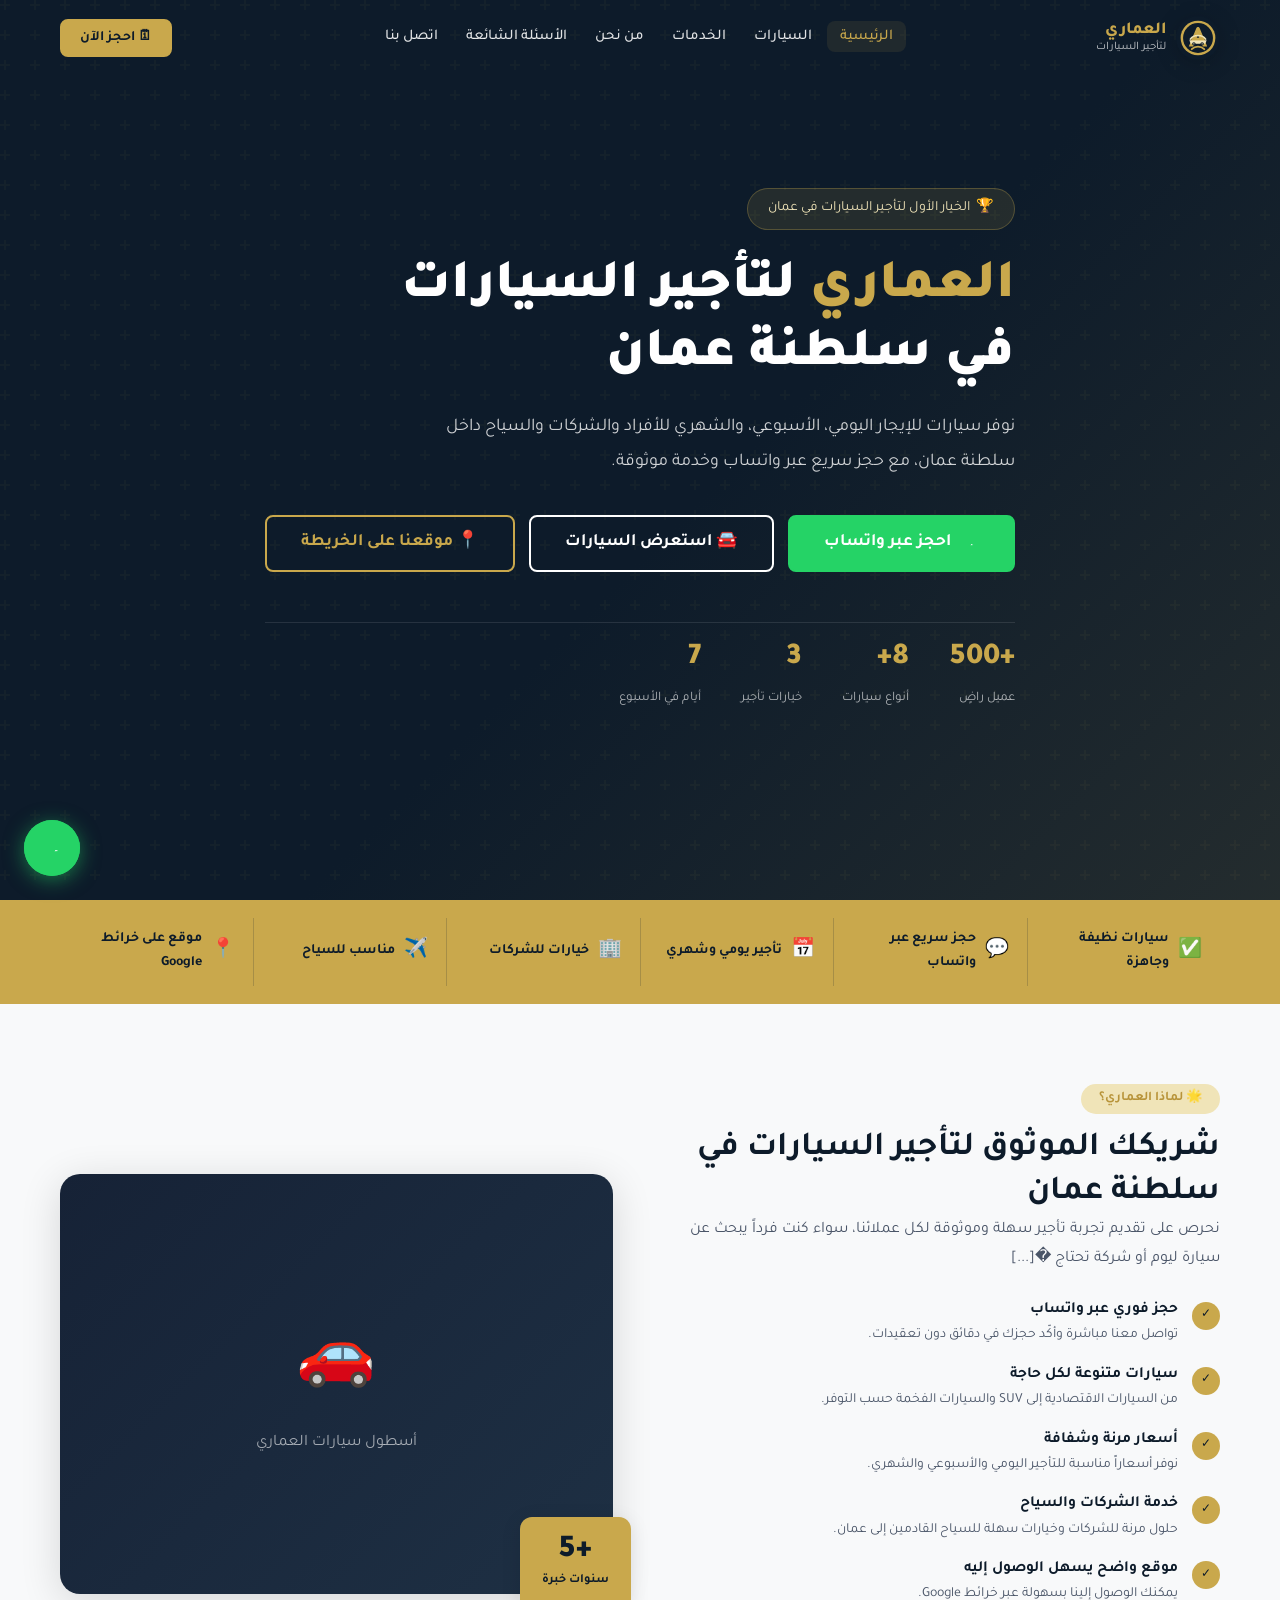
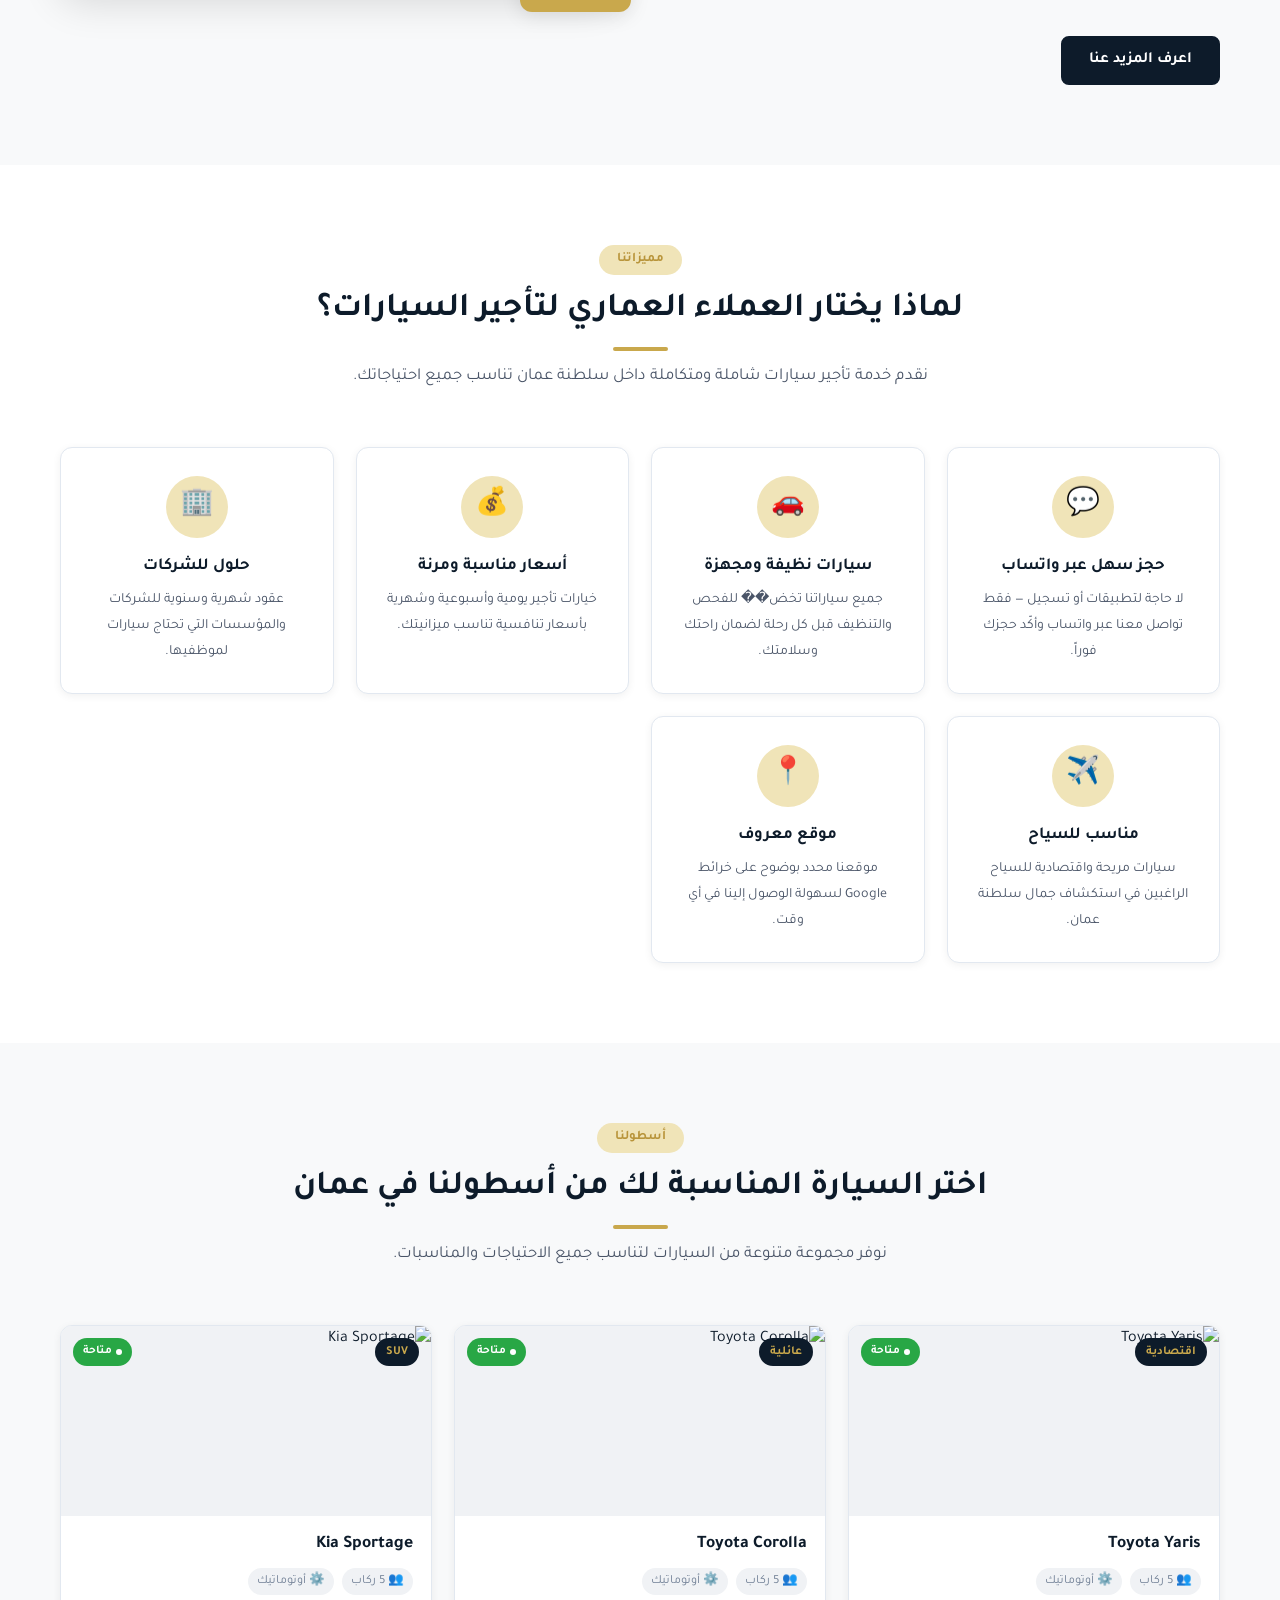
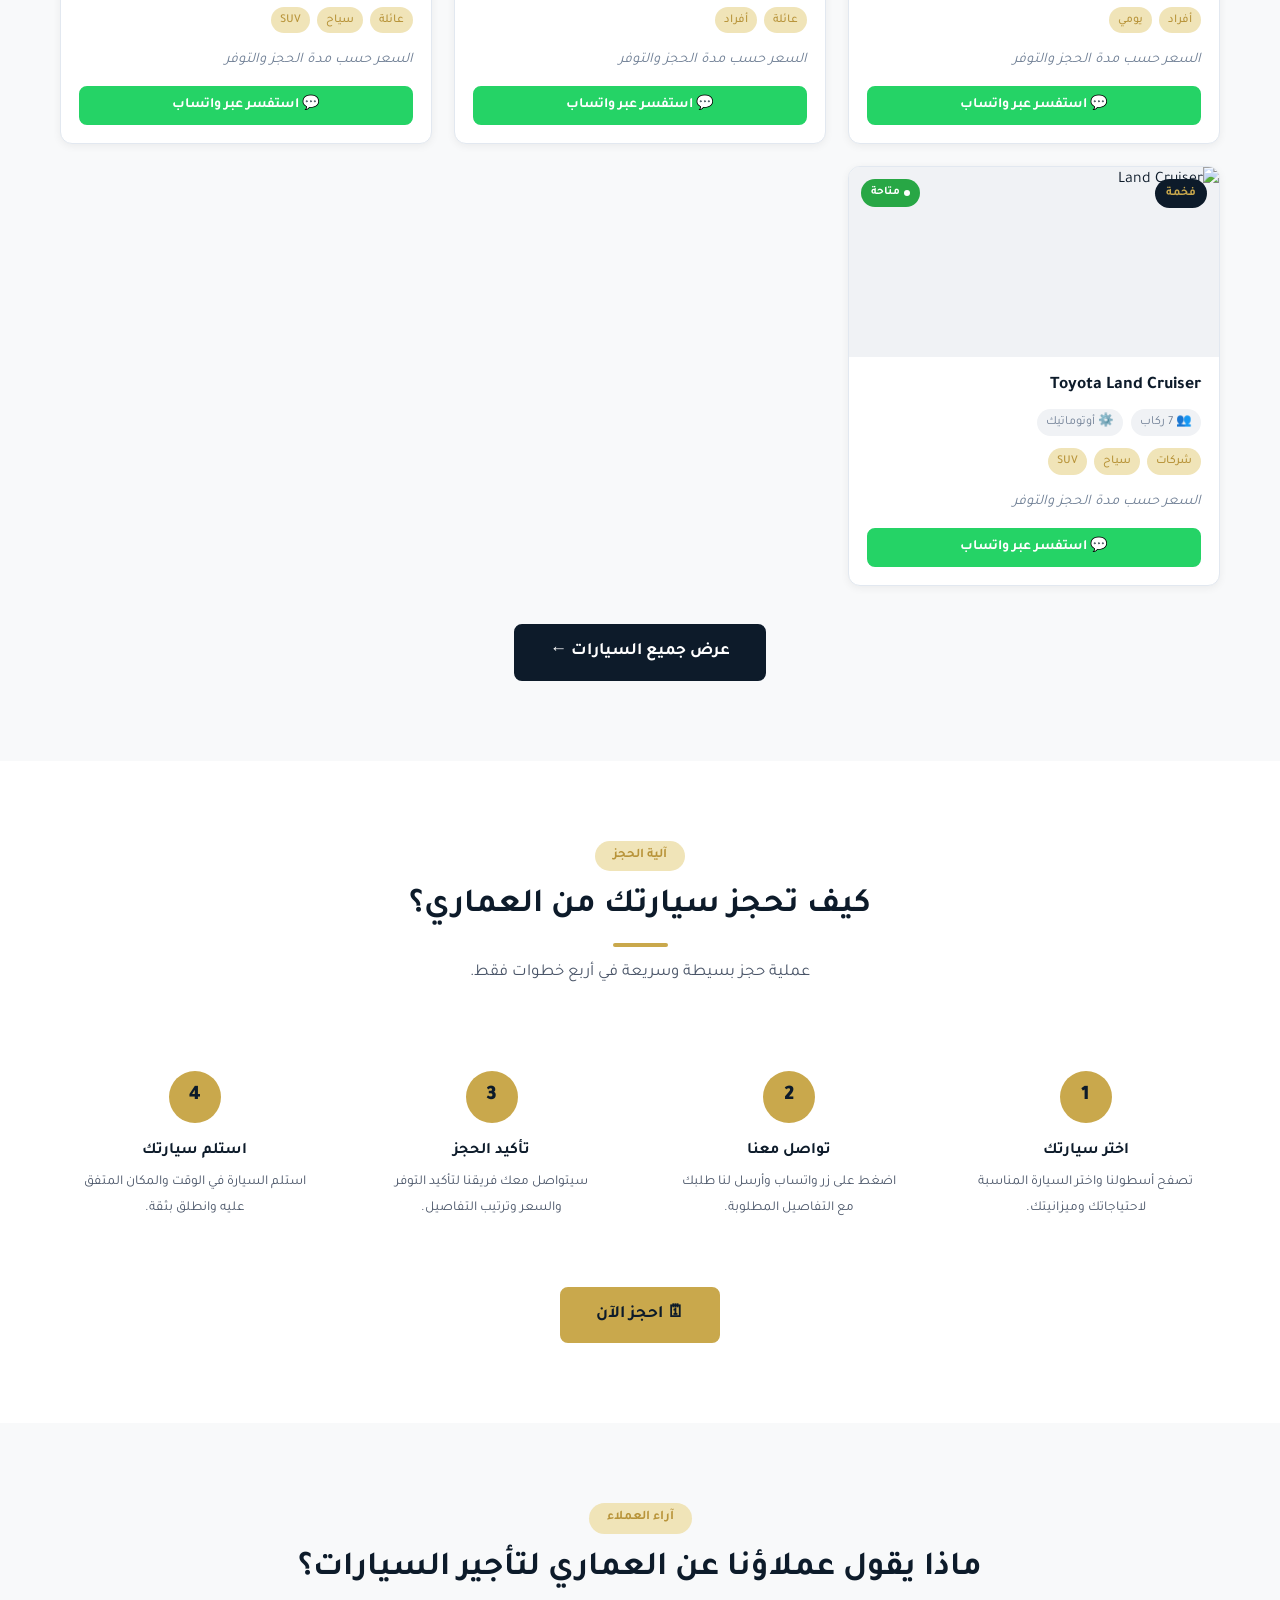
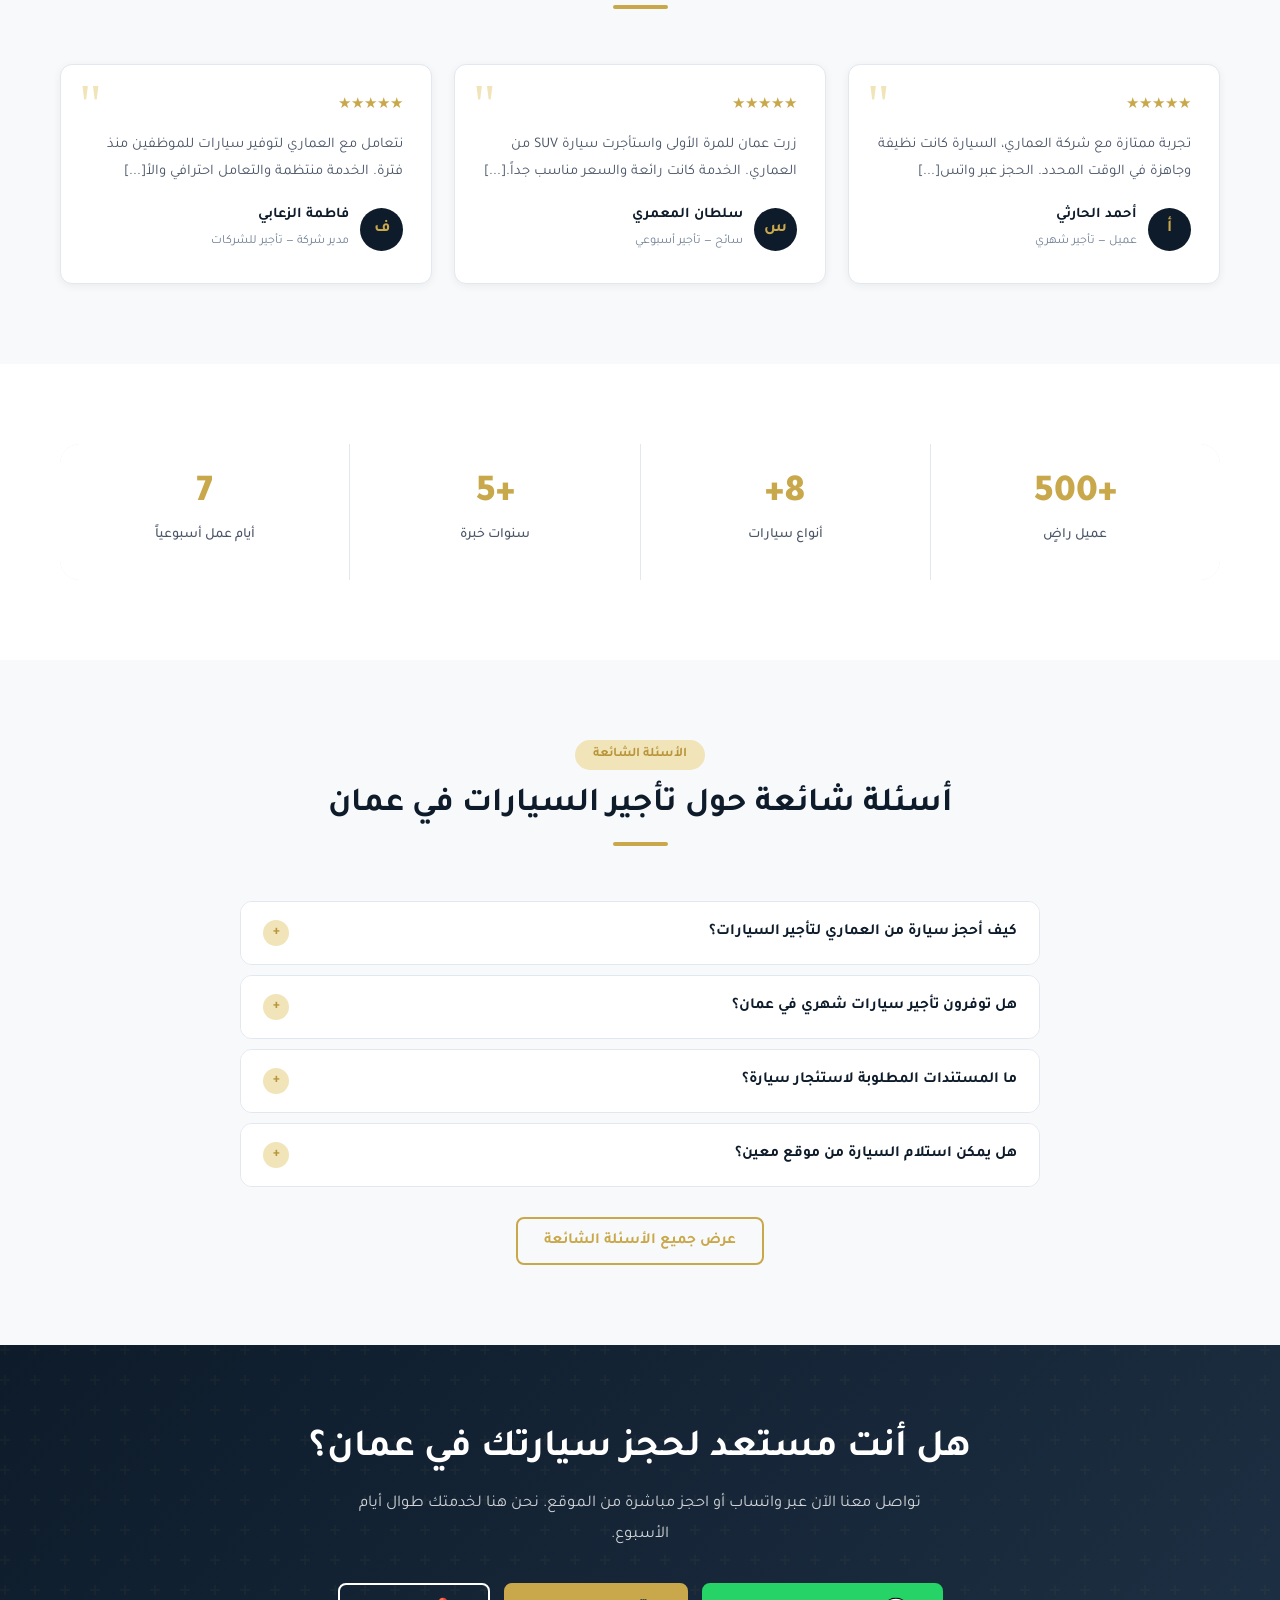
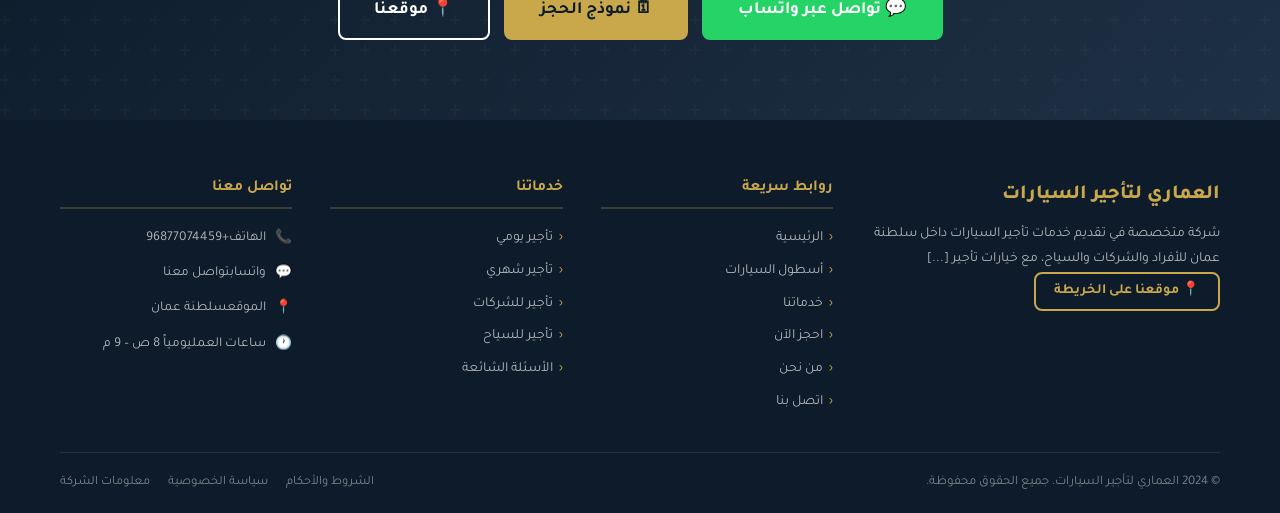
==== commit f5178d8d: "FIX" ====
--- a/index.html
+++ b/index.html
@@ -32,7 +32,7 @@
       "alternateName": "Al-Amari Car Rental",
       "description": "شركة تأجير سيارات في سلطنة عمان تقدم خدمات تأجير يومي وأسبوعي وشهري للأفراد والشركات والسياح.",
       "url": "https://car-rent-al.netlify.app",
-      "telephone": "TODO_PHONE",
+      "telephone": "+96877074459",
       "areaServed": {"@type":"Country","name":"Oman"},
       "address": {"@type":"PostalAddress","addressCountry":"OM","addressRegion":"مسقط","addressLocality":"سلطنة عمان"},
       "sameAs": ["https://maps.app.goo.gl/ahwhJKdvhMWxH1zr6"],
@@ -45,7 +45,7 @@
       "contactPoint": {
         "@type": "ContactPoint",
         "contactType": "customer service",
-        "telephone": "TODO_PHONE",
+        "telephone": "+96877074459",
         "availableLanguage": ["Arabic","English"]
       },
       "priceRange": "$$",
@@ -108,7 +108,7 @@
         داخل سلطنة عمان، مع حجز سريع عبر واتساب وخدمة موثوقة.
       </p>
       <div class="hero-actions">
-        <a href="https://wa.me/TODO_WHATSAPP?text=مرحبا،%20أريد%20الاستفسار%20عن%20تأجير%20سيارة%20من%20العماري"
+        <a href="https://wa.me/96877074459?text=مرحبا،%20أريد%20الاستفسار%20عن%20تأجير%20سيارة%20من%20العماري"
            target="_blank" class="btn btn-whatsapp btn-lg">
           <svg width="20" height="20" viewBox="0 0 24 24" fill="currentColor"><path d="M17.472 14.382c-.297-.149-1.758-.867-2.03-.967-.273-.099-.471-.148-.67.15-.197.297-.767.966-.94 1.164-.173.1[...]"></path></svg>
           احجز عبر واتساب
@@ -534,7 +534,7 @@
       <h2>هل أنت مستعد لحجز سيارتك في عمان؟</h2>
       <p>تواصل معنا الآن عبر واتساب أو احجز مباشرة من الموقع. نحن هنا لخدمتك طوال أيام الأسبوع.</p>
       <div class="cta-actions">
-        <a href="https://wa.me/TODO_WHATSAPP?text=مرحبا،%20أريد%20الاستفسار%20عن%20تأجير%20سيارة%20من%20العماري"
+        <a href="https://wa.me/96877074459?text=مرحبا،%20أريد%20الاستفسار%20عن%20تأجير%20سيارة%20من%20العماري"
            target="_blank" class="btn btn-whatsapp btn-lg">
           💬 تواصل عبر واتساب
         </a>
@@ -580,11 +580,11 @@
         <div class="footer-contact-items">
           <div class="footer-contact-item">
             <span class="fi">📞</span>
-            <div><span>الهاتف</span><a href="tel:TODO_PHONE">TODO_PHONE</a></div>
+            <div><span>الهاتف</span><a href="tel:+96877074459">+96877074459</a></div>
           </div>
           <div class="footer-contact-item">
             <span class="fi">💬</span>
-            <div><span>واتساب</span><a href="https://wa.me/TODO_WHATSAPP" target="_blank">تواصل معنا</a></div>
+            <div><span>واتساب</span><a href="https://wa.me/96877074459" target="_blank">تواصل معنا</a></div>
           </div>
           <div class="footer-contact-item">
             <span class="fi">📍</span>
@@ -611,7 +611,7 @@
 <!-- WhatsApp Float -->
 <div class="whatsapp-float">
   <span class="wa-tooltip">تواصل عبر واتساب</span>
-  <a href="https://wa.me/TODO_WHATSAPP?text=مرحبا،%20أريد%20الاستفسار%20عن%20تأجير%20سيارة%20من%20العماري"
+  <a href="https://wa.me/96877074459?text=مرحبا،%20أريد%20الاستفسار%20عن%20تأجير%20سيارة%20من%20العماري"
      target="_blank" class="wa-btn" aria-label="تواصل عبر واتساب">
     <svg width="25" height="25" viewBox="0 0 24 24" fill="white"><path d="M17.472 14.382c-.297-.149-1.758-.867-2.03-.967-.273-.099-.471-.148-.67.15-.197.297-.767.966-.94 1.164-.173.199-.347.223-.[...]"></path></svg>
   </a>
